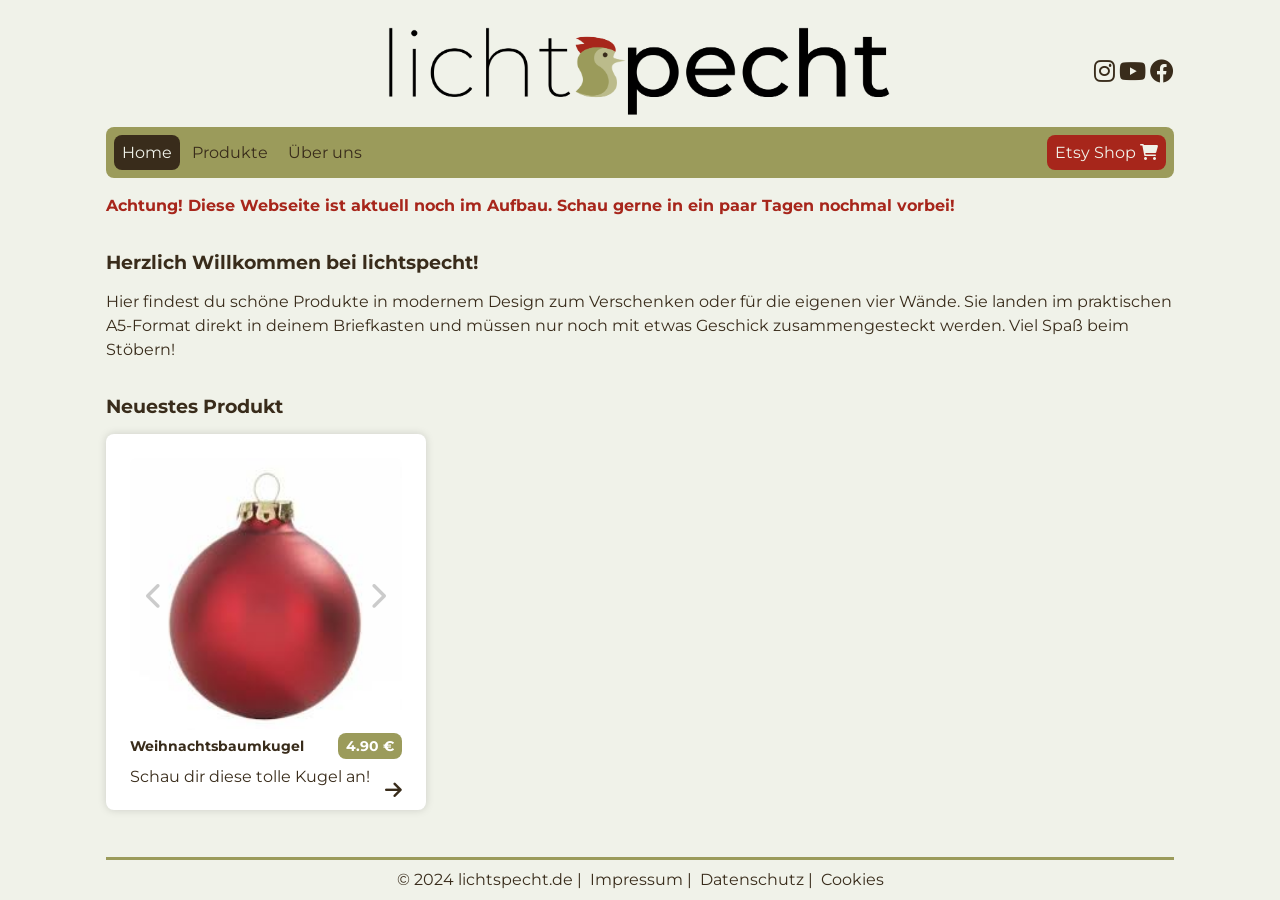
==== index.html @ 2c65878e "Refactor product generation" ====
<!DOCTYPE html>
<html lang="de">

<head>
	<meta charset="UTF-8">
	<meta name="viewport" content="width=device-width, initial-scale=1.0">
	<title>lichtspecht</title>
	<link rel="icon" href="assets/images/favicon.png">
	<link rel="stylesheet" href="styles.css">
	<script src="scripts.js" defer></script>
	<script src="products/products.js" defer></script>
	<link rel="stylesheet" href="https://cdnjs.cloudflare.com/ajax/libs/font-awesome/6.0.0-beta3/css/all.min.css">
	<link href="https://fonts.googleapis.com/css2?family=Montserrat:wght@400;700&display=swap" rel="stylesheet">
	<meta name="google-site-verification" content="15fPv6_SJGJ1l_ip_jo1UeTFkeZjWsBZ_P13WXE7F6U" />
</head>

<body>
	<header>
		<div class="top">
			<div class="left"></div>
			<div class="center">
				<a href="https://www.lichtspecht.de/"><img src="assets/images/logo.png" alt="lichtspecht logo" class="logo"></a>
			</div>
			<div class="right">
				<div class="social-icons">
					<a href="https://www.instagram.com/lichtspecht/" target="_blank">
						<i class="fa-brands fa-instagram"></i>
					</a>
					<a href="https://www.youtube.com/@lichtspecht" target="_blank">
						<i class="fa-brands fa-youtube"></i>
					</a>
					<a href="https://www.facebook.com/" target="_blank">
						<i class="fa-brands fa-facebook"></i>
					</a>
				</div>
			</div>			
		</div>

		<nav id="menu">
			<a class="icon" onclick="toggleMenu(event)"><i class="fa-solid fa-bars"></i></a>
			<a class="tab active" data-tab="home">Home</a>
			<a class="tab" data-tab="products">Produkte</a>
			<a class="tab" data-tab="about">Über uns</a>
			<a class="shop" href="https://www.etsy.com" target="_blank">
				<span>Etsy Shop</span>
				<i class="fa-solid fa-cart-shopping"></i>
			</a>				
		</nav>
		
	</header>

	<main class="content">	
		<p class="warning">Achtung! Diese Webseite ist aktuell noch im Aufbau. Schau gerne in ein paar Tagen nochmal vorbei!</p>
		<section id="home" class="tab-content active">
			<h1>Herzlich Willkommen bei lichtspecht!</h1>
			<p>
				Hier findest du schöne Produkte in modernem Design zum Verschenken oder für die eigenen vier Wände.
				Sie landen im praktischen A5-Format direkt in deinem Briefkasten und müssen nur noch mit etwas Geschick zusammengesteckt werden.
				Viel Spaß beim Stöbern!</p>
			
			<article>
				<h1>Neuestes Produkt</h1>
				<a class="product" href="https://www.etsy.com" target="_blank">
					<div class="images">
						<img class="active" src="products/Kugel/1.png" alt="Kugel an Faden mit weißem Hintergrund Bild 1">
						<img class="" src="products/Kugel/2.png" alt="Kugel am Weihnachtsbaum Bild 2">
						<img class="" src="products/Kugel/3.png" alt="Kugel und Herzanhänger an Weihnachtsbaum Bild 3">
						<div class="previous" onclick="previousImage(event)"><i class="fa-solid fa-chevron-left"></i></div>
						<div class="next" onclick="nextImage(event)"><i class="fa-solid fa-chevron-right"></i></div>
					</div>
					<div class="line">
						<div class="title">Weihnachtsbaumkugel</div>
						<div class="price">4.90 €</div>
					</div>
					<div class="text">Schau dir diese tolle Kugel an!</div>
					<div class="icon"><i class="fa-solid fa-arrow-right"></i></div>
				</a>
			</article>

		</section>

		<section id="products" class="tab-content">
			<h1>Unsere aktuellen Produkte</h1>
			<div class="product-grid" id="product-grid">
				
				<a class="product" href="https://www.etsy.com" target="_blank">
					<div class="images">
						<img class="active" src="products/Kugel/1.png" alt="Kugel an Faden mit weißem Hintergrund Bild 1">
						<img class="" src="products/Kugel/2.png" alt="Kugel am Weihnachtsbaum Bild 2">
						<img class="" src="products/Kugel/3.png" alt="Kugel und Herzanhänger an Weihnachtsbaum Bild 3">
						<div class="previous" onclick="previousImage(event)"><i class="fa-solid fa-chevron-left"></i></div>
						<div class="next" onclick="nextImage(event)"><i class="fa-solid fa-chevron-right"></i></div>
					</div>
					<div class="line">
						<div class="title">Weihnachtsbaumkugel</div>
						<div class="price">4.90 €</div>
					</div>
					<div class="text">Schau dir diese tolle Kugel an!</div>
					<div class="icon"><i class="fa-solid fa-arrow-right"></i></div>
				</a>
				
				<a class="product" href="https://www.etsy.com" target="_blank">
					<div class="images">
						<img class="active" src="products/Baum/1.png" alt="Kugel an Faden mit weißem Hintergrund Bild 1">
						<img class="" src="products/Baum/2.png" alt="Kugel am Weihnachtsbaum Bild 2">
						<img class="" src="products/Baum/3.png" alt="Kugel und Herzanhänger an Weihnachtsbaum Bild 3">
						<div class="previous" onclick="previousImage(event)"><i class="fa-solid fa-chevron-left"></i></div>
						<div class="next" onclick="nextImage(event)"><i class="fa-solid fa-chevron-right"></i></div>
					</div>
					<div class="line">
						<div class="title">Weihnachtsbaum</div>
						<div class="price">8.90 €</div>
					</div>
					<div class="text">Das ist ein schöner Baum!</div>
					<div class="icon"><i class="fa-solid fa-arrow-right"></i></div>
				</a>
				
				<a class="product" href="https://www.etsy.com" target="_blank">
					<div class="images">
						<img class="active" src="products/Glocke/1.png" alt="Kugel an Faden mit weißem Hintergrund Bild 1">
						<img class="" src="products/Glocke/2.png" alt="Kugel am Weihnachtsbaum Bild 2">
						<img class="" src="products/Glocke/3.png" alt="Kugel und Herzanhänger an Weihnachtsbaum Bild 3">
						<div class="previous" onclick="previousImage(event)"><i class="fa-solid fa-chevron-left"></i></div>
						<div class="next" onclick="nextImage(event)"><i class="fa-solid fa-chevron-right"></i></div>
					</div>
					<div class="line">
						<div class="title">Glocke</div>
						<div class="price">99.90 €</div>
					</div>
					<div class="text">Ding dong!</div>
					<div class="icon"><i class="fa-solid fa-arrow-right"></i></div>
				</a>
			</div>
		</section>

		<section id="about" class="tab-content">			
			<article class="info">
				<h1>Licht trifft Papier, Pappe und Holz</h1>
				<p>
					Wir verarbeiten fast ausschließlich nachwachsende und wenn möglich recyclte Rohstoffe.
					Papier, Pappe und Holz werden mit Hilfe eines Lasercutters passgenau zugeschnitten, was die dunklen Schnittkanten und den leicht verbrannten Geruch zur Folge hat.
				</p>
			</article>
			
			<article class="info">
				<h1>Versand</h1>
				<p>
					Der Versand erfolgt üblicherweise innerhalb von 3-5 Werktagen und beträgt 2,95 € pro Bestellung.
					Das Produkt kommt dabeimeistens im praktischen A5-Format und muss noch aus der Form gedrückt und zusammengsteckt werden.
					Details dazu findest du auf den entsprechenden Produktseiten.
				</p>
			</article>

		</section>
	</main>

	<footer>
		<p>&copy; 2024 lichtspecht.de</p>
		<p> Impressum</p>
		<p> Datenschutz</p>
		<p> Cookies</p>
	</footer>
</body>

</html>
---- styles.css ----
:root {
	--dark: #392c1b;
	--green: #9b9b5b;
	--light-green: #bbbb8b;
	--light: #f0f2e9;
	--red: #a7261b;
	--white: #FFF;
	--black: #000;

	--radius: 0.5rem;
	--radius-small: 0.25rem;
	--radius-big: 1rem;

	--shadow: 0px 0px 8px rgba(0, 0, 0, 0.15);
	--shadow-dark: 0px 0px 12px rgba(0, 0, 0, 0.5);
	--shadow-light: 0px 0px 8px rgba(255, 255, 255, 0.15);
}

* {
	margin: 0;
	padding: 0;
	box-sizing: border-box;
}

html {
	height: 100%;
	scrollbar-width: thin;
	scrollbar-color: var(--green) var(--light);
}

body {
	font-family: 'Montserrat', sans-serif;
	background-color:var(--light);
	color: var(--dark);
	margin: 0 auto;
	display: flex;
	flex-direction: column;
	align-items: center;
	height: 100%;
    overflow-y: scroll;
	padding-left: 1rem;
	padding-right: 1rem;
}

a {
	text-decoration: none;
	color: var(--dark);
}

a:visited {
	color: var(--dark);
}

h1 {
	font-weight: bold;
	font-size: 1.2rem;
	margin-bottom: 1rem;
	margin-top: 2rem;
}

p {
	line-height: 1.5em;
}

.warning {
	color: var(--red);
	font-weight: bold;
	margin-top: 1rem;
}

header .top {
	display: flex;
	width: 100%;
	margin-top: 1rem;
	align-items: center;
}

header .right {
	flex: 1;
}

header .center {
	flex: 2;
}

.social-icons {
	display: flex;
	justify-content: flex-end;
}

.social-icons a {
	margin-left: 0.25rem;
}

.social-icons i {
	color: var(--dark);
	text-decoration: none;
	font-size: 1.5rem;
}

header .logo {
	width: 100%;
}

nav {
	display: block;
	width: 100%;
	background-color: var(--green);
	color: var(--light);
	padding: 0.5rem;
	border-radius: var(--radius);
	position: relative;
}

nav .tab {
	display: none;
}

nav a {
	padding: 0.5rem;
	border-radius: var(--radius);
	display: block;
	text-align: left;
	cursor: pointer;
}

nav .active {
	background-color: var(--dark);
	color: var(--light);
	display: block;
}

nav .icon {
	background-color: transparent;
	color: var(--light);
	padding: 0.5rem 0.75rem;
	padding-right: 0.75;
	position: absolute;
	left: 0.5rem;
	right: 0.5rem;
	text-align: right;
	display: block;
	flex: 1;
}

nav .shop {
	margin-top: 1rem;
	display: none;
	background-color: var(--red);
	color: var(--light)
}

nav.responsive a {
	display: block;
}

nav.responsive .icon {
	left: unset;
}


.content {
	flex: 1;
	width: 100%;
}

.tab-content {
	display: none;
	flex-direction: column;
}

.tab-content.active {
	display: flex;
}

.product-grid {
	display: flex;
	gap: 20px;
	flex-wrap: wrap;

}

.product {
	background-color: var(--white);
	padding: 1.5rem;
	width: 350px;
	max-width: 500px;
	border-radius: var(--radius);
	box-shadow: var(--shadow);
	transition: box-shadow 0.3s ease;
	flex-grow: 1;
	cursor: pointer;
	position: relative;
	flex-direction: column;
	display: flex;
}

.product-grid a:visited {
	color: var(--dark);
}

.product .images {
	position: relative;
}

.product .images i {
	height: 100%;
	width: 100%;
	display: flex;
	align-items: center;
	opacity: 20%;
	color: var(--white);
	mix-blend-mode: difference;
	padding: 1rem;
	font-size: 1.7rem;
}

.product .images .next i {
	justify-content: flex-end;
}

.product .images .previous,
.product .images .next {
	position: absolute;
	width: 50%;
	top: 0;
	bottom: 0;
}

.product .images .previous {
	left: 0;
}

.product .images .next {
	right: 0;
}

.product img {
	width: 100%;
	border-radius: var(--radius);
	margin-bottom: 0.2rem;
	aspect-ratio: 1 / 1;
	object-fit: cover;
	display: none;
}

.product img.active {
	display: block;
}

.product .icon {
	position: absolute;
	padding-bottom: 0.5rem;
	padding-right: 1.5rem;
	right: 0;
	bottom: 0;
	font-size: 1.2rem;
}

.product .line{
	display: flex;
	align-items: center;
	margin-bottom: 0.5rem;
}
.product .title {
	font-weight: bold;
	font-size: 0.9rem;
}

.product .price {
	background-color: var(--green);
	font-weight: bold;
	font-size: 0.9rem;
	color: var(--white);
	padding: 0.25rem 0.5rem;
	border-radius: var(--radius);
	margin-left: auto;
}

footer {
	padding-top: 0.5rem;
	margin-top: 2rem;
	margin-bottom: 0.5rem;
	border-top: solid;
	border-color: var(--green);
	width: 100%;
	display: flex;
	flex-direction: column;
	justify-content: center;
}

footer > p {
	margin: 0rem 0.25rem;
}

@media (hover: hover) {
	nav .tab:hover:not(.active),
	nav .shop:hover {
		scale: 1.05;
	}

	.product:hover {
		box-shadow: var(--shadow-dark);
	}

	.product .images i:hover {
		opacity: 60%;
	}
}

@media (hover: none) {

}

@media (min-width: 768px) {
	body {
		max-width: 1100px;
	}

	header {
		align-items: flex-start;
	}

	header .left {
		flex: 1;
	}

	nav .shop {
		margin-top: unset;
		float: right;
	}

	nav a {
		display: inline-block !important;
	}

	nav .icon {
		display: none !important;
	}

	.product {
		width: 320px;
		max-width: 350px;
	}

	footer {
		flex-direction: row;
	}

	footer p:not(:last-child)::after {
		content: " | ";
	}
}
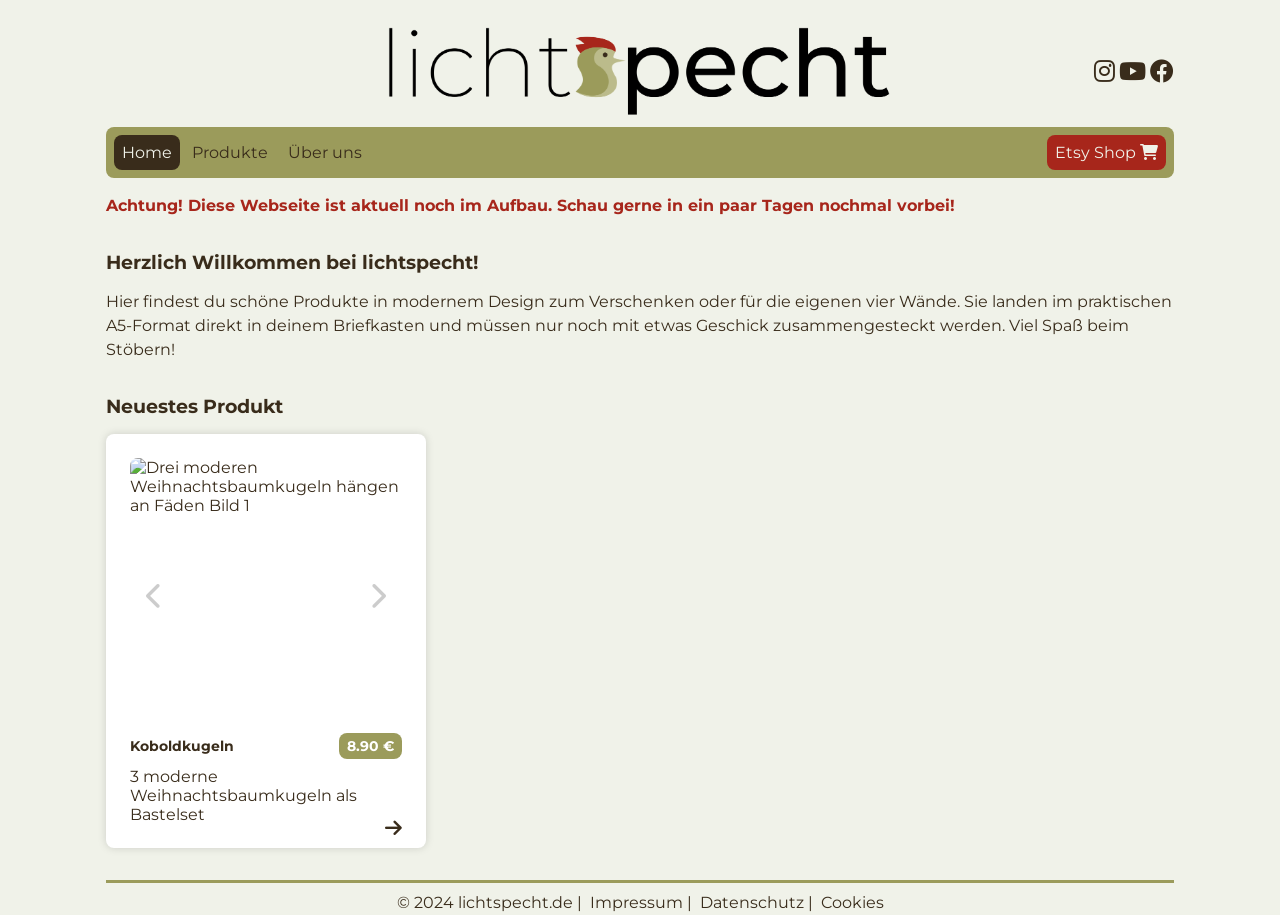
==== commit 24e6ce10: "Add new product (Koboldkugel)" ====
--- a/index.html
+++ b/index.html
@@ -41,7 +41,7 @@
 			<a class="tab active" data-tab="home">Home</a>
 			<a class="tab" data-tab="products">Produkte</a>
 			<a class="tab" data-tab="about">Über uns</a>
-			<a class="shop" href="https://www.etsy.com" target="_blank">
+			<a class="shop" href="https://www.etsy.com/de/shop/lichtspecht" target="_blank">
 				<span>Etsy Shop</span>
 				<i class="fa-solid fa-cart-shopping"></i>
 			</a>				
@@ -60,21 +60,27 @@
 			
 			<article>
 				<h1>Neuestes Produkt</h1>
-				<a class="product" href="https://www.etsy.com" target="_blank">
+				
+				<a class="product" href="https://www.etsy.com/de/listing/1810977233/koboldkugeln-3-moderne" target="_blank">
 					<div class="images">
-						<img class="active" src="products/Kugel/1.png" alt="Kugel an Faden mit weißem Hintergrund Bild 1">
-						<img class="" src="products/Kugel/2.png" alt="Kugel am Weihnachtsbaum Bild 2">
-						<img class="" src="products/Kugel/3.png" alt="Kugel und Herzanhänger an Weihnachtsbaum Bild 3">
+						<img class="active" src="products/Koboldkugeln/1.JPG" alt="Drei moderen Weihnachtsbaumkugeln hängen an Fäden Bild 1">
+						<img class="" src="products/Koboldkugeln/2.JPG" alt="Weihnachtsbaumkugel im Aufbau mit Bastelset im Hintergrund Bild 2">
+						<img class="" src="products/Koboldkugeln/3.JPG" alt="Fertige Weihnachtsbaumkugel mittlerer Größe vor Bastelset Bild 3">
+						<img class="" src="products/Koboldkugeln/4.JPG" alt="Drei fertige Weihnachtsbaumkugeln (klein, mittel, groß) stehend Bild 4">
+						<img class="" src="products/Koboldkugeln/5.JPG" alt="Übersicht der Materialen für eine Kugel Bild 5">
+						<img class="" src="products/Koboldkugeln/6.JPG" alt="Übersicht des Bastelsets aus zwei A5 Pappen Bild 6">
 						<div class="previous" onclick="previousImage(event)"><i class="fa-solid fa-chevron-left"></i></div>
 						<div class="next" onclick="nextImage(event)"><i class="fa-solid fa-chevron-right"></i></div>
 					</div>
 					<div class="line">
-						<div class="title">Weihnachtsbaumkugel</div>
-						<div class="price">4.90 €</div>
+						<div class="title">Koboldkugeln
+						</div>
+						<div class="price">8.90 €</div>
 					</div>
-					<div class="text">Schau dir diese tolle Kugel an!</div>
+					<div class="text">3 moderne Weihnachtsbaumkugeln als Bastelset</div>
 					<div class="icon"><i class="fa-solid fa-arrow-right"></i></div>
 				</a>
+	
 			</article>
 
 		</section>
@@ -83,53 +89,26 @@
 			<h1>Unsere aktuellen Produkte</h1>
 			<div class="product-grid" id="product-grid">
 				
-				<a class="product" href="https://www.etsy.com" target="_blank">
-					<div class="images">
-						<img class="active" src="products/Kugel/1.png" alt="Kugel an Faden mit weißem Hintergrund Bild 1">
-						<img class="" src="products/Kugel/2.png" alt="Kugel am Weihnachtsbaum Bild 2">
-						<img class="" src="products/Kugel/3.png" alt="Kugel und Herzanhänger an Weihnachtsbaum Bild 3">
-						<div class="previous" onclick="previousImage(event)"><i class="fa-solid fa-chevron-left"></i></div>
-						<div class="next" onclick="nextImage(event)"><i class="fa-solid fa-chevron-right"></i></div>
-					</div>
-					<div class="line">
-						<div class="title">Weihnachtsbaumkugel</div>
-						<div class="price">4.90 €</div>
-					</div>
-					<div class="text">Schau dir diese tolle Kugel an!</div>
-					<div class="icon"><i class="fa-solid fa-arrow-right"></i></div>
-				</a>
 				
-				<a class="product" href="https://www.etsy.com" target="_blank">
-					<div class="images">
-						<img class="active" src="products/Baum/1.png" alt="Kugel an Faden mit weißem Hintergrund Bild 1">
-						<img class="" src="products/Baum/2.png" alt="Kugel am Weihnachtsbaum Bild 2">
-						<img class="" src="products/Baum/3.png" alt="Kugel und Herzanhänger an Weihnachtsbaum Bild 3">
-						<div class="previous" onclick="previousImage(event)"><i class="fa-solid fa-chevron-left"></i></div>
-						<div class="next" onclick="nextImage(event)"><i class="fa-solid fa-chevron-right"></i></div>
-					</div>
-					<div class="line">
-						<div class="title">Weihnachtsbaum</div>
-						<div class="price">8.90 €</div>
-					</div>
-					<div class="text">Das ist ein schöner Baum!</div>
-					<div class="icon"><i class="fa-solid fa-arrow-right"></i></div>
-				</a>
-				
-				<a class="product" href="https://www.etsy.com" target="_blank">
-					<div class="images">
-						<img class="active" src="products/Glocke/1.png" alt="Kugel an Faden mit weißem Hintergrund Bild 1">
-						<img class="" src="products/Glocke/2.png" alt="Kugel am Weihnachtsbaum Bild 2">
-						<img class="" src="products/Glocke/3.png" alt="Kugel und Herzanhänger an Weihnachtsbaum Bild 3">
-						<div class="previous" onclick="previousImage(event)"><i class="fa-solid fa-chevron-left"></i></div>
-						<div class="next" onclick="nextImage(event)"><i class="fa-solid fa-chevron-right"></i></div>
-					</div>
-					<div class="line">
-						<div class="title">Glocke</div>
-						<div class="price">99.90 €</div>
-					</div>
-					<div class="text">Ding dong!</div>
-					<div class="icon"><i class="fa-solid fa-arrow-right"></i></div>
-				</a>
+			<a class="product" href="https://www.etsy.com" target="_blank">
+				<div class="images">
+					<img class="active" src="products/Koboldkugeln/1.JPG" alt="Drei moderen Weihnachtsbaumkugeln hängen an Fäden Bild 1">
+					<img class="" src="products/Koboldkugeln/2.JPG" alt="Weihnachtsbaumkugel im Aufbau mit Bastelset im Hintergrund Bild 2">
+					<img class="" src="products/Koboldkugeln/3.JPG" alt="Fertige Weihnachtsbaumkugel mittlerer Größe vor Bastelset Bild 3">
+					<img class="" src="products/Koboldkugeln/4.JPG" alt="Drei fertige Weihnachtsbaumkugeln (klein, mittel, groß) stehend Bild 4">
+					<img class="" src="products/Koboldkugeln/5.JPG" alt="Übersicht der Materialen für eine Kugel Bild 5">
+					<img class="" src="products/Koboldkugeln/6.JPG" alt="Übersicht des Bastelsets aus zwei A5 Pappen Bild 6">
+					<div class="previous" onclick="previousImage(event)"><i class="fa-solid fa-chevron-left"></i></div>
+					<div class="next" onclick="nextImage(event)"><i class="fa-solid fa-chevron-right"></i></div>
+				</div>
+				<div class="line">
+					<div class="title">Koboldkugeln (SML)</div>
+					<div class="price">8.90 €</div>
+				</div>
+				<div class="text">3 moderne Weihnachtsbaumkugeln als Bastelset</div>
+				<div class="icon"><i class="fa-solid fa-arrow-right"></i></div>
+			</a>
+	
 			</div>
 		</section>
 
@@ -138,16 +117,16 @@
 				<h1>Licht trifft Papier, Pappe und Holz</h1>
 				<p>
 					Wir verarbeiten fast ausschließlich nachwachsende und wenn möglich recyclte Rohstoffe.
-					Papier, Pappe und Holz werden mit Hilfe eines Lasercutters passgenau zugeschnitten, was die dunklen Schnittkanten und den leicht verbrannten Geruch zur Folge hat.
+					Papier, Pappe und Holz werden mit Hilfe eines Lasercutters passgenau zugeschnitten wodurch die kontrastreichen Schnittkanten entstehen.
 				</p>
 			</article>
 			
 			<article class="info">
 				<h1>Versand</h1>
 				<p>
-					Der Versand erfolgt üblicherweise innerhalb von 3-5 Werktagen und beträgt 2,95 € pro Bestellung.
-					Das Produkt kommt dabeimeistens im praktischen A5-Format und muss noch aus der Form gedrückt und zusammengsteckt werden.
-					Details dazu findest du auf den entsprechenden Produktseiten.
+					Der Versand erfolgt innerhalb von 3-5 Werktagen und beträgt 2,95 € pro Bestellung.
+					Das Produkt kommt als Bastelset im A5-Format und muss noch aus der Form gedrückt und zusammengsteckt werden.
+					Details dazu findest du auf den entsprechenden Produktseiten auf etsy.
 				</p>
 			</article>
 
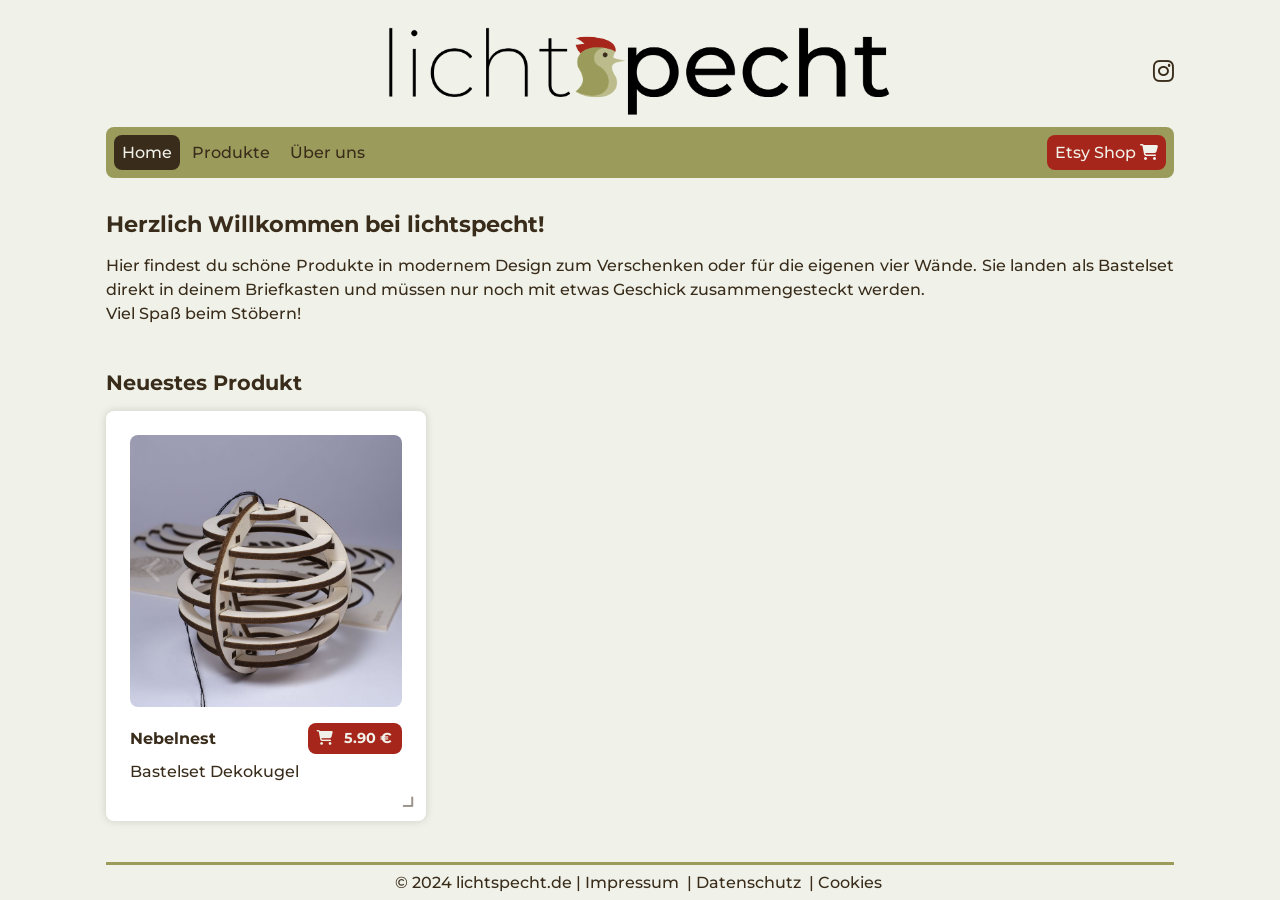
==== commit 4428f780: "Initial Commit" ====
--- a/index.html
+++ b/index.html
@@ -1,144 +1,292 @@
-<!DOCTYPE html>
-<html lang="de">
-
-<head>
-	<meta charset="UTF-8">
-	<meta name="viewport" content="width=device-width, initial-scale=1.0">
-	<title>lichtspecht</title>
-	<link rel="icon" href="assets/images/favicon.png">
-	<link rel="stylesheet" href="styles.css">
-	<script src="scripts.js" defer></script>
-	<script src="products/products.js" defer></script>
-	<link rel="stylesheet" href="https://cdnjs.cloudflare.com/ajax/libs/font-awesome/6.0.0-beta3/css/all.min.css">
-	<link href="https://fonts.googleapis.com/css2?family=Montserrat:wght@400;700&display=swap" rel="stylesheet">
-	<meta name="google-site-verification" content="15fPv6_SJGJ1l_ip_jo1UeTFkeZjWsBZ_P13WXE7F6U" />
-</head>
-
-<body>
-	<header>
-		<div class="top">
-			<div class="left"></div>
-			<div class="center">
-				<a href="https://www.lichtspecht.de/"><img src="assets/images/logo.png" alt="lichtspecht logo" class="logo"></a>
-			</div>
-			<div class="right">
-				<div class="social-icons">
-					<a href="https://www.instagram.com/lichtspecht/" target="_blank">
-						<i class="fa-brands fa-instagram"></i>
-					</a>
-					<a href="https://www.youtube.com/@lichtspecht" target="_blank">
-						<i class="fa-brands fa-youtube"></i>
-					</a>
-					<a href="https://www.facebook.com/" target="_blank">
-						<i class="fa-brands fa-facebook"></i>
-					</a>
-				</div>
-			</div>			
-		</div>
-
-		<nav id="menu">
-			<a class="icon" onclick="toggleMenu(event)"><i class="fa-solid fa-bars"></i></a>
-			<a class="tab active" data-tab="home">Home</a>
-			<a class="tab" data-tab="products">Produkte</a>
-			<a class="tab" data-tab="about">Über uns</a>
-			<a class="shop" href="https://www.etsy.com/de/shop/lichtspecht" target="_blank">
-				<span>Etsy Shop</span>
-				<i class="fa-solid fa-cart-shopping"></i>
-			</a>				
-		</nav>
-		
-	</header>
-
-	<main class="content">	
-		<p class="warning">Achtung! Diese Webseite ist aktuell noch im Aufbau. Schau gerne in ein paar Tagen nochmal vorbei!</p>
-		<section id="home" class="tab-content active">
-			<h1>Herzlich Willkommen bei lichtspecht!</h1>
-			<p>
-				Hier findest du schöne Produkte in modernem Design zum Verschenken oder für die eigenen vier Wände.
-				Sie landen im praktischen A5-Format direkt in deinem Briefkasten und müssen nur noch mit etwas Geschick zusammengesteckt werden.
-				Viel Spaß beim Stöbern!</p>
-			
-			<article>
-				<h1>Neuestes Produkt</h1>
-				
-				<a class="product" href="https://www.etsy.com/de/listing/1810977233/koboldkugeln-3-moderne" target="_blank">
-					<div class="images">
-						<img class="active" src="products/Koboldkugeln/1.JPG" alt="Drei moderen Weihnachtsbaumkugeln hängen an Fäden Bild 1">
-						<img class="" src="products/Koboldkugeln/2.JPG" alt="Weihnachtsbaumkugel im Aufbau mit Bastelset im Hintergrund Bild 2">
-						<img class="" src="products/Koboldkugeln/3.JPG" alt="Fertige Weihnachtsbaumkugel mittlerer Größe vor Bastelset Bild 3">
-						<img class="" src="products/Koboldkugeln/4.JPG" alt="Drei fertige Weihnachtsbaumkugeln (klein, mittel, groß) stehend Bild 4">
-						<img class="" src="products/Koboldkugeln/5.JPG" alt="Übersicht der Materialen für eine Kugel Bild 5">
-						<img class="" src="products/Koboldkugeln/6.JPG" alt="Übersicht des Bastelsets aus zwei A5 Pappen Bild 6">
-						<div class="previous" onclick="previousImage(event)"><i class="fa-solid fa-chevron-left"></i></div>
-						<div class="next" onclick="nextImage(event)"><i class="fa-solid fa-chevron-right"></i></div>
-					</div>
-					<div class="line">
-						<div class="title">Koboldkugeln
-						</div>
-						<div class="price">8.90 €</div>
-					</div>
-					<div class="text">3 moderne Weihnachtsbaumkugeln als Bastelset</div>
-					<div class="icon"><i class="fa-solid fa-arrow-right"></i></div>
-				</a>
-	
-			</article>
-
-		</section>
-
-		<section id="products" class="tab-content">
-			<h1>Unsere aktuellen Produkte</h1>
-			<div class="product-grid" id="product-grid">
-				
-				
-			<a class="product" href="https://www.etsy.com" target="_blank">
-				<div class="images">
-					<img class="active" src="products/Koboldkugeln/1.JPG" alt="Drei moderen Weihnachtsbaumkugeln hängen an Fäden Bild 1">
-					<img class="" src="products/Koboldkugeln/2.JPG" alt="Weihnachtsbaumkugel im Aufbau mit Bastelset im Hintergrund Bild 2">
-					<img class="" src="products/Koboldkugeln/3.JPG" alt="Fertige Weihnachtsbaumkugel mittlerer Größe vor Bastelset Bild 3">
-					<img class="" src="products/Koboldkugeln/4.JPG" alt="Drei fertige Weihnachtsbaumkugeln (klein, mittel, groß) stehend Bild 4">
-					<img class="" src="products/Koboldkugeln/5.JPG" alt="Übersicht der Materialen für eine Kugel Bild 5">
-					<img class="" src="products/Koboldkugeln/6.JPG" alt="Übersicht des Bastelsets aus zwei A5 Pappen Bild 6">
-					<div class="previous" onclick="previousImage(event)"><i class="fa-solid fa-chevron-left"></i></div>
-					<div class="next" onclick="nextImage(event)"><i class="fa-solid fa-chevron-right"></i></div>
-				</div>
-				<div class="line">
-					<div class="title">Koboldkugeln (SML)</div>
-					<div class="price">8.90 €</div>
-				</div>
-				<div class="text">3 moderne Weihnachtsbaumkugeln als Bastelset</div>
-				<div class="icon"><i class="fa-solid fa-arrow-right"></i></div>
-			</a>
-	
-			</div>
-		</section>
-
-		<section id="about" class="tab-content">			
-			<article class="info">
-				<h1>Licht trifft Papier, Pappe und Holz</h1>
-				<p>
-					Wir verarbeiten fast ausschließlich nachwachsende und wenn möglich recyclte Rohstoffe.
-					Papier, Pappe und Holz werden mit Hilfe eines Lasercutters passgenau zugeschnitten wodurch die kontrastreichen Schnittkanten entstehen.
-				</p>
-			</article>
-			
-			<article class="info">
-				<h1>Versand</h1>
-				<p>
-					Der Versand erfolgt innerhalb von 3-5 Werktagen und beträgt 2,95 € pro Bestellung.
-					Das Produkt kommt als Bastelset im A5-Format und muss noch aus der Form gedrückt und zusammengsteckt werden.
-					Details dazu findest du auf den entsprechenden Produktseiten auf etsy.
-				</p>
-			</article>
-
-		</section>
-	</main>
-
-	<footer>
-		<p>&copy; 2024 lichtspecht.de</p>
-		<p> Impressum</p>
-		<p> Datenschutz</p>
-		<p> Cookies</p>
-	</footer>
-</body>
-
+<!DOCTYPE html>
+<html lang="de">
+
+<head>
+	<meta charset="UTF-8">
+	<meta name="viewport" content="width=device-width, initial-scale=1.0">
+	<title>lichtspecht</title>
+	<link rel="icon" href="assets/images/favicon.png">
+	<link rel="stylesheet" href="styles.css">
+	<script src="scripts.js" defer></script>
+	<script src="products/products.js" defer></script>
+	<!-- <link rel="stylesheet" href="https://cdnjs.cloudflare.com/ajax/libs/font-awesome/6.0.0-beta3/css/all.min.css"> -->
+	<link href="assets/fontawesome/css/fontawesome.min.css" rel="stylesheet" />
+	<link href="assets/fontawesome/css/regular.min.css" rel="stylesheet" />
+	<link href="assets/fontawesome/css/solid.min.css" rel="stylesheet" />
+	<link href="assets/fontawesome/css/brands.min.css" rel="stylesheet" />
+	<meta name="google-site-verification" content="15fPv6_SJGJ1l_ip_jo1UeTFkeZjWsBZ_P13WXE7F6U" />
+</head>
+
+<body>
+	<header>
+		<div class="top">
+			<div class="left"></div>
+			<div class="center">
+				<a href="https://www.lichtspecht.de/"><img src="assets/images/logo.png" alt="lichtspecht logo" class="logo"></a>
+			</div>
+			<div class="right">
+				<div class="social-icons">
+					<a href="https://www.instagram.com/lichtspecht/" target="_blank">
+						<i class="fa-brands fa-instagram"></i>
+					</a>
+					<!-- <a href="https://www.youtube.com/@lichtspecht" target="_blank">
+						<i class="fa-brands fa-youtube"></i>
+					</a> -->
+					<!-- <a href="https://www.facebook.com/" target="_blank">
+						<i class="fa-brands fa-facebook"></i>
+					</a> -->
+				</div>
+			</div>
+		</div>
+
+		<nav id="menu">
+			<a class="icon" onclick="toggleMenu(event)"><i class="fa-solid fa-bars"></i></a>
+			<a class="tab active" data-tab="home">Home</a>
+			<a class="tab" data-tab="products">Produkte</a>
+			<a class="tab" data-tab="about">Über uns</a>
+			<a class="shop" href="https://www.etsy.com/de/shop/lichtspecht" target="_blank">
+				<span>Etsy Shop</span>
+				<i class="fa-solid fa-cart-shopping"></i>
+			</a>
+		</nav>
+
+	</header>
+
+	<main class="content">
+		<!-- <p class="warning">Achtung! Diese Webseite ist aktuell noch im Aufbau. Schau gerne in ein paar Tagen nochmal vorbei!</p> -->
+		<section id="home" class="tab-content active">
+			<h1>Herzlich Willkommen bei lichtspecht!</h1>
+			<p>
+				Hier findest du schöne Produkte in modernem Design zum Verschenken oder für die eigenen vier Wände.
+				Sie landen als Bastelset direkt in deinem Briefkasten und müssen nur noch mit etwas Geschick zusammengesteckt werden.
+				<br>Viel Spaß beim Stöbern!</p>
+
+			<article>
+				<h2>Neuestes Produkt</h2>
+
+				<div class="product" onclick="toggle_expansion(this)">
+					<div class="images">
+						<img class="active" src="products/Nebelnest/1.JPG" alt="Fertige Weihnachtsbaumkugel vor Bastelset Bild 1">
+						<img class="" src="products/Nebelnest/2.JPG" alt="Übersicht des Bastelsets auf Pappe Bild 2">
+						<img class="" src="products/Nebelnest/3.JPG" alt="Übersicht der einzelnen Teile Bild 3">
+						<img class="" src="products/Nebelnest/4.JPG" alt="Weihnachtsbaumkugel im Aufbau mit Bastelset im Hintergrund Bild 4">
+						<img class="" src="products/Nebelnest/5.JPG" alt="Fertige Weihnachtsbaumkugeln am Faden hängend Bild 5">
+						<div class="previous" onclick="previousImage(event)"><i class="fa-solid fa-chevron-left"></i></div>
+						<div class="next" onclick="nextImage(event)"><i class="fa-solid fa-chevron-right"></i></div>
+					</div>
+					<div class="line">
+						<div class="title">Nebelnest</div>
+						<a class="shop" href="https://www.etsy.com/de/listing/1812149072/bastelset-weihnachstbaumkugel-nebelnest" target="_blank">
+							<i class="fa-solid fa-cart-shopping"></i>
+							<div class="price">5.90 €</div>
+						</a>
+					</div>
+					<div class="text">Bastelset Dekokugel</div>
+					<div class="details">
+						<div class="prop"><div class="key">Material:</div><div class="value">Finnpappe</div></div>
+						<div class="prop"><div class="key">Größe:</div><div class="value">70 mm</div></div>
+						<div class="prop"><div class="key">Farbe:</div><div class="value">cremeweiß, braun</div></div>
+						<br>
+						<p>Mit diesem Bastelset kannst du eine dekorative Kugel mit einem Durchmesser von ca. 70 mm gestalten – perfekt als stilvolle Wohnungsdekoration oder einzigartiger Schmuck für den Weihnachtsbaum. Dank des praktischen Formats eignet es sich auch hervorragend als Geschenk für deine Liebsten! Die präzise lasergeschnittenen Teile lassen sich einfach aus der Form herausdrücken und ohne Kleber zusammenstecken. Eine leicht verständliche Anleitung ist direkt auf dem Set enthalten.</p>
+						<p>Die Kugel ist nicht wasserfest und daher nur für Inneräume geeignet.</p>
+						<p>Lieferumfang: 1 Bastelset bestehend aus 1x Finnpappe + 1x Faden zum Aufhängen</p>
+					</div>
+					<div class="expansion-toggle"><i class="fa-solid fa-chevron-down"></i></i></div>
+				</div>
+
+			</article>
+
+		</section>
+
+		<section id="products" class="tab-content">
+			<h1>Unsere aktuellen Produkte</h1>
+			<div class="product-grid" id="product-grid">
+				<div class="product" onclick="toggle_expansion(this)">
+					<div class="images">
+						<img class="active" src="products/Nebelnest/1.JPG" alt="Fertige Weihnachtsbaumkugel vor Bastelset Bild 1">
+						<img class="" src="products/Nebelnest/2.JPG" alt="Übersicht des Bastelsets auf Pappe Bild 2">
+						<img class="" src="products/Nebelnest/3.JPG" alt="Übersicht der einzelnen Teile Bild 3">
+						<img class="" src="products/Nebelnest/4.JPG" alt="Weihnachtsbaumkugel im Aufbau mit Bastelset im Hintergrund Bild 4">
+						<img class="" src="products/Nebelnest/5.JPG" alt="Fertige Weihnachtsbaumkugeln am Faden hängend Bild 5">
+						<div class="previous" onclick="previousImage(event)"><i class="fa-solid fa-chevron-left"></i></div>
+						<div class="next" onclick="nextImage(event)"><i class="fa-solid fa-chevron-right"></i></div>
+					</div>
+					<div class="line">
+						<div class="title">Nebelnest</div>
+						<a class="shop" href="https://www.etsy.com/de/listing/1812149072/bastelset-weihnachstbaumkugel-nebelnest" target="_blank">
+							<i class="fa-solid fa-cart-shopping"></i>
+							<div class="price">5.90 €</div>
+						</a>
+					</div>
+					<div class="text">Bastelset Dekokugel</div>
+					<div class="details">
+						<div class="prop"><div class="key">Material:</div><div class="value">Finnpappe</div></div>
+						<div class="prop"><div class="key">Größe:</div><div class="value">70 mm</div></div>
+						<div class="prop"><div class="key">Farbe:</div><div class="value">cremeweiß, braun</div></div>
+						<br>
+						<p>Mit diesem Bastelset kannst du eine dekorative Kugel mit einem Durchmesser von ca. 70 mm gestalten – perfekt als stilvolle Wohnungsdekoration oder einzigartiger Schmuck für den Weihnachtsbaum. Dank des praktischen Formats eignet es sich auch hervorragend als Geschenk für deine Liebsten! Die präzise lasergeschnittenen Teile lassen sich einfach aus der Form herausdrücken und ohne Kleber zusammenstecken. Eine leicht verständliche Anleitung ist direkt auf dem Set enthalten.</p>
+						<p>Die Kugel ist nicht wasserfest und daher nur für Inneräume geeignet.</p>
+						<p>Lieferumfang: 1 Bastelset bestehend aus 1x Finnpappe + 1x Faden zum Aufhängen</p>
+					</div>
+					<div class="expansion-toggle"><i class="fa-solid fa-chevron-down"></i></i></div>
+				</div>
+				
+				
+				<div class="product" onclick="toggle_expansion(this)">
+					<div class="images">
+						<img class="active" src="products/Feenfaecher/1.JPG" alt="Drei moderen Weihnachtsbaumkugeln hängen an Fäden Bild 1">
+						<img class="" src="products/Feenfaecher/2.JPG" alt="Weihnachtsbaumkugel im Aufbau mit Bastelset im Hintergrund Bild 2">
+						<img class="" src="products/Feenfaecher/3.JPG" alt="Fertige Weihnachtsbaumkugel mittlerer Größe vor Bastelset Bild 3">
+						<img class="" src="products/Feenfaecher/4.JPG" alt="Drei fertige Weihnachtsbaumkugeln (klein, mittel, groß) stehend Bild 4">
+						<img class="" src="products/Feenfaecher/5.JPG" alt="Übersicht der Materialen für eine Kugel Bild 5">
+						<img class="" src="products/Feenfaecher/6.JPG" alt="Übersicht des Bastelsets aus zwei A5 Pappen Bild 6">
+						<div class="previous" onclick="previousImage(event)"><i class="fa-solid fa-chevron-left"></i></div>
+						<div class="next" onclick="nextImage(event)"><i class="fa-solid fa-chevron-right"></i></div>
+					</div>
+					<div class="line">
+						<div class="title">Feenfächer</div>
+						<a class="shop" href="https://www.etsy.com/de/listing/1810977233/bastelset-fur-drei-weihnachtsbaumkugeln" target="_blank">
+							<i class="fa-solid fa-cart-shopping"></i>
+							<div class="price">9.90 €</div>
+						</a>
+					</div>
+					<div class="text">Bastelset für drei Dekokugeln</div>
+					<div class="details">
+						<div class="prop"><div class="key">Material:</div><div class="value">Pappe</div></div>
+						<div class="prop"><div class="key">Größe:</div><div class="value">40 mm, 55 mm, 70 mm</div></div>
+						<div class="prop"><div class="key">Farbe:</div><div class="value">cremeweiß, braun</div></div>
+						<br>
+						<p>Das Bastelset enthält drei dekorative Kugeln mit Durchmessern von 40 mm, 55 mm und 70 mm – ideal als stilvolle Wohnungsdekoration oder Schmuck für den Weihnachtsbaum. Dank des praktischen Formats eignet es sich auch hervorragend als Geschenk für deine Liebsten! Die präzise lasergeschnittenen Teile lassen sich aus der Form herausdrücken und ohne Kleber zusammenstecken. Eine intuitive Anleitung ist direkt auf dem Set enthalten.</p>
+						<p>Die Kugeln sind nicht wasserfest und daher nur für Inneräume geeignet.</p>
+						<p>Lieferumfang: 1 Bastelset bestehend aus 2x Finnpappe (für 3 Kugeln mit den Durchmessern 70 mm, 55 mm und 40 mm) + 3x Faden zum Aufhängen</p>
+					</div>
+					<div class="expansion-toggle"><i class="fa-solid fa-chevron-down"></i></i></div>
+				</div>
+			</div>
+		</section>
+
+		<section id="about" class="tab-content">
+			<article class="info">
+				<h1>Licht trifft Papier, Pappe und Holz</h1>
+				<p>
+					Wir kommen aus dem schönen Dresden und fertigen Bastelsets für Dekoration, Puzzle und mechanische Konstruktionen.
+					Hierzu werden Papier, Pappe und Holz mit Hilfe eines Lasercutters passgenau zugeschnitten. So können wir exakt arbeiten und hohe Qualität gewährleisten.
+					Wir sind aktuell im Aufbau und haben viele Ideen, die wir in nächster Zeit realisieren und veröffentlichen wollen.
+					Schaut also gerne bald wieder vorbei und freut euch auf viele schöne Produkte zum Basteln und Verschenken!
+					<br>Besucht uns auch auf <a href="https://www.instagram.com/lichtspecht/" target="_blank">Instagram</a> und teilt euer Lieblingsprodukt!
+				</p>
+			</article>
+
+			<article class="info">
+				<h1>Versand</h1>
+				<p>
+					Der Versand erfolgt innerhalb von 2-3 Werktagen und beträgt 1,95 € pro Bestellung.
+					Das Produkt kommt als Bastelset <nobr>(~ A5-Format)</nobr> und muss nur noch aus der Form gedrückt und zusammengsteckt werden.
+					Details findest du auf den entsprechenden Produktseiten unseres <a class="shop" href="https://www.etsy.com/de/shop/lichtspecht" target="_blank">Etsy-Shops</a>.
+					Eine Bestellung per <a href="mailto:info@lichtspecht.de">E-Mail</a> sowie Abholung der Bestellung ist auf Anfrage ebenfalls möglich.
+				</p>
+			</article>
+
+		</section>
+
+
+		<section id="impressum" class="tab-content">
+			<article>
+				<h1>Impressum</h1>
+				<p>
+					lichtspecht
+					<br>Jakob Forstmann
+					<br>Bautzner Str. 4
+					<br>01099 Dresden
+					<br>
+					<br>E-Mail: <a href="mailto:info@lichtspecht.de">info@lichtspecht.de</a>
+				</p>
+			</article>
+		</section>
+
+		<section id="datenschutz" class="tab-content">
+			<article>
+				<h1>Datenschutzerklärung</h1>
+				<p>Personenbezogene Daten (nachfolgend zumeist nur „Daten“ genannt) werden von uns nur im Rahmen der Erforderlichkeit sowie zum Zwecke der Bereitstellung eines funktionsfähigen und nutzerfreundlichen Internetauftritts, inklusive seiner Inhalte und der dort angebotenen Leistungen, verarbeitet.</p>
+				<p>Gemäß Art. 4 Ziffer 1. der Verordnung (EU) 2016/679, also der Datenschutz-Grundverordnung (nachfolgend nur „DSGVO“ genannt), gilt als „Verarbeitung“ jeder mit oder ohne Hilfe automatisierter Verfahren ausgeführter Vorgang oder jede solche Vorgangsreihe im Zusammenhang mit personenbezogenen Daten, wie das Erheben, das Erfassen, die Organisation, das Ordnen, die Speicherung, die Anpassung oder Veränderung, das Auslesen, das Abfragen, die Verwendung, die Offenlegung durch Übermittlung, Verbreitung oder eine andere Form der Bereitstellung, den Abgleich oder die Verknüpfung, die Einschränkung, das Löschen oder die Vernichtung.</p>
+				<p>Mit der nachfolgenden Datenschutzerklärung informieren wir Sie insbesondere über Art, Umfang, Zweck, Dauer und Rechtsgrundlage der Verarbeitung personenbezogener Daten, soweit wir entweder allein oder gemeinsam mit anderen über die Zwecke und Mittel der Verarbeitung entscheiden. Zudem informieren wir Sie nachfolgend über die von uns zu Optimierungszwecken sowie zur Steigerung der Nutzungsqualität eingesetzten Fremdkomponenten, soweit hierdurch Dritte Daten in wiederum eigener Verantwortung verarbeiten.</p>
+				<p>Unsere Datenschutzerklärung ist wie folgt gegliedert:</p>
+				<ol>
+					<li>Informationen über uns als Verantwortliche</li>
+					<li>Rechte der Nutzer und Betroffenen</li>
+					<li>Informationen zur Datenverarbeitung</li>
+				</ol>
+
+				<h2>I. Informationen über uns als Verantwortliche</h2>
+				<p>Verantwortlicher Anbieter dieses Internetauftritts im datenschutzrechtlichen Sinne ist:</p>
+				<p>
+					lichtspecht
+					<br>Jakob Forstmann
+					<br>Bautzner Str. 4
+					<br>01099 Dresden
+					<br>E-Mail: <a href="mailto:info@lichtspecht.de">info@lichtspecht.de</a>
+				</p>
+
+				<h2>II. Rechte der Nutzer und Betroffenen</h2>
+				<p>Mit Blick auf die nachfolgend noch näher beschriebene Datenverarbeitung haben die Nutzer und Betroffenen das Recht</p>
+				<ul>
+					<li>auf Bestätigung, ob sie betreffende Daten verarbeitet werden, auf Auskunft über die verarbeiteten Daten, auf weitere Informationen über die Datenverarbeitung sowie auf Kopien der Daten (vgl. auch Art. 15 DSGVO);</li>
+					<li>auf Berichtigung oder Vervollständigung unrichtiger bzw. unvollständiger Daten (vgl. auch Art. 16 DSGVO);</li>
+					<li>auf unverzügliche Löschung der sie betreffenden Daten (vgl. auch Art. 17 DSGVO), oder, alternativ, soweit eine weitere Verarbeitung gemäß Art. 17 Abs. 3 DSGVO erforderlich ist, auf Einschränkung der Verarbeitung nach Maßgabe von Art. 18 DSGVO;</li>
+					<li>auf Erhalt der sie betreffenden und von ihnen bereitgestellten Daten und auf Übermittlung dieser Daten an andere Anbieter/Verantwortliche (vgl. auch Art. 20 DSGVO);</li>
+					<li>auf Beschwerde gegenüber der Aufsichtsbehörde, sofern sie der Ansicht sind, dass die sie betreffenden Daten durch den Anbieter unter Verstoß gegen datenschutzrechtliche Bestimmungen verarbeitet werden (vgl. auch Art. 77 DSGVO).</li>
+				</ul>
+
+				<p>Darüber hinaus ist der Anbieter dazu verpflichtet, alle Empfänger, denen gegenüber Daten durch den Anbieter offengelegt worden sind, über jedwede Berichtigung oder Löschung von Daten oder die Einschränkung der Verarbeitung, die aufgrund der Artikel 16, 17 Abs. 1, 18 DSGVO erfolgt, zu unterrichten. Diese Verpflichtung besteht jedoch nicht, soweit diese Mitteilung unmöglich oder mit einem unverhältnismäßigen Aufwand verbunden ist. Unbeschadet dessen hat der Nutzer ein Recht auf Auskunft über diese Empfänger.</p>
+				<p><strong>Ebenfalls haben die Nutzer und Betroffenen nach Art. 21 DSGVO das Recht auf Widerspruch gegen die künftige Verarbeitung der sie betreffenden Daten, sofern die Daten durch den Anbieter nach Maßgabe von Art. 6 Abs. 1 lit. f) DSGVO verarbeitet werden. Insbesondere ist ein Widerspruch gegen die Datenverarbeitung zum Zwecke der Direktwerbung statthaft.</strong></p>
+				
+				<h2>III. Informationen zur Datenverarbeitung</h2>
+				<p>Ihre bei Nutzung unseres Internetauftritts verarbeiteten Daten werden gelöscht oder gesperrt, sobald der Zweck der Speicherung entfällt, der Löschung der Daten keine gesetzlichen Aufbewahrungspflichten entgegenstehen und nachfolgend keine anderslautenden Angaben zu einzelnen Verarbeitungsverfahren gemacht werden.</p>
+				
+				<h3>Serverdaten</h3>
+				<p>Aus technischen Gründen, insbesondere zur Gewährleistung eines sicheren und stabilen Internetauftritts, werden Daten durch Ihren Internet-Browser an uns bzw. an unseren Webspace-Provider übermittelt. Mit diesen sog. Server-Logfiles werden u.a. Typ und Version Ihres Internetbrowsers, das Betriebssystem, die Website, von der aus Sie auf unseren Internetauftritt gewechselt haben (Referrer URL), die Website(s) unseres Internetauftritts, die Sie besuchen, Datum und Uhrzeit des jeweiligen Zugriffs sowie die IP-Adresse des Internetanschlusses, von dem aus die Nutzung unseres Internetauftritts erfolgt, erhoben.</p>
+				<p>Diese so erhobenen Daten werden vorrübergehend gespeichert, dies jedoch nicht gemeinsam mit anderen Daten von Ihnen.</p>
+				<p>Diese Speicherung erfolgt auf der Rechtsgrundlage von Art. 6 Abs. 1 lit. f) DSGVO. Unser berechtigtes Interesse liegt in der Verbesserung, Stabilität, Funktionalität und Sicherheit unseres Internetauftritts.</p>
+				<p>Diese Webseite wird gehostet auf Servern der Github Inc., 88 Colin P Kelly Jr. Street, San Francisco, CA 94107, USA. GitHub kann beim Aufruf dieser Webseiten technische Informationen inklusive ihrer IP Adresse aufzeichnen. Mehr Informationen finden Sie in der Datenschutzerklärung von GitHub: <a href="https://docs.github.com/de/site-policy/privacy-policies/github-general-privacy-statement">https://docs.github.com/de/site-policy/privacy-policies/github-general-privacy-statement</a></p>
+							
+				<h3>Allgemeine Verlinkung auf Profile bei Drittanbietern</h3>
+				<p>Der Anbieter setzt auf der Website eine Verlinkung auf die nachstehend aufgeführten sozialen Netzwerke ein.</p>
+				<p>Rechtsgrundlage ist hierbei Art. 6 Abs. 1 lit. f DSGVO. Das berechtigte Interesse des Anbieters besteht an der Verbesserung der Nutzungsqualität der Website.</p>
+				<p>Die Einbindung der Plugins erfolgt dabei über eine verlinkte Grafik. Erst durch einen Klick auf die entsprechende Grafik wird der Nutzer zu dem Dienst des jeweiligen sozialen Netzwerks weitergeleitet.</p>
+				<p>Nach der Weiterleitung des Kunden werden durch das jeweilige Netzwerk Informationen über den Nutzer erfasst. Dies sind zunächst Daten wie IP-Adresse, Datum, Uhrzeit und besuchte Seite. Ist der Nutzer währenddessen in seinem Benutzerkonto des jeweiligen Netzwerks eingeloggt, kann der Netzwerk-Betreiber ggf. die gesammelten Informationen des konkreten Besuches des Nutzers dem persönlichen Account des Nutzers zuordnen. Interagiert der Nutzer über einen „Teilen“-Button des jeweiligen Netzwerks, können diese Informationen in dem persönlichen Benutzerkonto des Nutzers gespeichert und ggf. veröffentlicht werden. Will der Nutzer verhindern, dass die gesammelten Informationen unmittelbar seinem Benutzerkonto zugeordnet werden, muss sich der Nutzer vor dem Anklicken der Grafik ausloggen. Zudem besteht die Möglichkeit, das jeweilige Benutzerkonto entsprechend zu konfigurieren.</p>
+				<p>Folgende soziale Netzwerke sind vom Anbieter verlinkt:</p>
+				
+				<h4>Instagram</h4>
+				<p>Meta Platforms Ireland Limited, 4 Grand Canal Square, Dublin 2, Irland.</p>
+				<p>Datenschutzerklärung: <a href="https://help.instagram.com/519522125107875" target="_blank" rel="noopener nofollow">https://help.instagram.com/519522125107875</a></p>
+
+				<h4>Etsy</h4>
+				<p>Etsy Ireland UC, 5th Floor, One Le Pole Square, Ship Street Great, Dublin 8,	Irland.</p>
+				<p>Datenschutzerklärung: <a href="https://www.etsy.com/de/legal/privacy/" target="_blank" rel="noopener nofollow">https://www.etsy.com/de/legal/privacy/</a></p>
+				
+				<br><br>
+				<p>- <a href="https://www.generator-datenschutzerklärung.de" target="_blank" rel="noopener">Muster-Datenschutzerklärung</a> der <a href="https://www.bewertung-löschen24.de" rel="nofollow noopener" target="_blank">Anwaltskanzlei Weiß &amp; Partner</a> -</p>
+			</article>		
+		</section>
+
+		<section id="cookies" class="tab-content">
+			<article>
+				<h1>Cookie-Richtlinie</h1>
+				<p>Diese Website setzt keine Tracking- oder Marketing-Cookies ein und nutzt keine Cookies zur Erfassung personenbezogener Daten.</p>
+				<br>
+				<p>Hinweis: Grundlegende Daten wie der Verlauf und Cache werden von deinem Browser selbst verwaltet, um die Nutzererfahrung zu verbessern.
+					Diese Speicherung erfolgt lokal auf deinem Gerät und ist für das Funktionieren der Website erforderlich.
+					Weitere Informationen zur Verwaltung von Daten findest du in den Einstellungen deines Browsers.</p>
+			</article>
+		</section>
+	</main>
+
+	<footer>
+		<div>&copy; 2024 lichtspecht.de</div>
+		<a href="#" class="footer-link" data-tab="impressum">Impressum</a>
+		<a href="#" class="footer-link" data-tab="datenschutz"> Datenschutz</a>
+		<a href="#" class="footer-link" data-tab="cookies">Cookies</a>
+	</footer>
+</body>
+
 </html>
--- a/styles.css
+++ b/styles.css
@@ -1,353 +1,472 @@
-:root {
-	--dark: #392c1b;
-	--green: #9b9b5b;
-	--light-green: #bbbb8b;
-	--light: #f0f2e9;
-	--red: #a7261b;
-	--white: #FFF;
-	--black: #000;
-
-	--radius: 0.5rem;
-	--radius-small: 0.25rem;
-	--radius-big: 1rem;
-
-	--shadow: 0px 0px 8px rgba(0, 0, 0, 0.15);
-	--shadow-dark: 0px 0px 12px rgba(0, 0, 0, 0.5);
-	--shadow-light: 0px 0px 8px rgba(255, 255, 255, 0.15);
-}
-
-* {
-	margin: 0;
-	padding: 0;
-	box-sizing: border-box;
-}
-
-html {
-	height: 100%;
-	scrollbar-width: thin;
-	scrollbar-color: var(--green) var(--light);
-}
-
-body {
-	font-family: 'Montserrat', sans-serif;
-	background-color:var(--light);
-	color: var(--dark);
-	margin: 0 auto;
-	display: flex;
-	flex-direction: column;
-	align-items: center;
-	height: 100%;
-    overflow-y: scroll;
-	padding-left: 1rem;
-	padding-right: 1rem;
-}
-
-a {
-	text-decoration: none;
-	color: var(--dark);
-}
-
-a:visited {
-	color: var(--dark);
-}
-
-h1 {
-	font-weight: bold;
-	font-size: 1.2rem;
-	margin-bottom: 1rem;
-	margin-top: 2rem;
-}
-
-p {
-	line-height: 1.5em;
-}
-
-.warning {
-	color: var(--red);
-	font-weight: bold;
-	margin-top: 1rem;
-}
-
-header .top {
-	display: flex;
-	width: 100%;
-	margin-top: 1rem;
-	align-items: center;
-}
-
-header .right {
-	flex: 1;
-}
-
-header .center {
-	flex: 2;
-}
-
-.social-icons {
-	display: flex;
-	justify-content: flex-end;
-}
-
-.social-icons a {
-	margin-left: 0.25rem;
-}
-
-.social-icons i {
-	color: var(--dark);
-	text-decoration: none;
-	font-size: 1.5rem;
-}
-
-header .logo {
-	width: 100%;
-}
-
-nav {
-	display: block;
-	width: 100%;
-	background-color: var(--green);
-	color: var(--light);
-	padding: 0.5rem;
-	border-radius: var(--radius);
-	position: relative;
-}
-
-nav .tab {
-	display: none;
-}
-
-nav a {
-	padding: 0.5rem;
-	border-radius: var(--radius);
-	display: block;
-	text-align: left;
-	cursor: pointer;
-}
-
-nav .active {
-	background-color: var(--dark);
-	color: var(--light);
-	display: block;
-}
-
-nav .icon {
-	background-color: transparent;
-	color: var(--light);
-	padding: 0.5rem 0.75rem;
-	padding-right: 0.75;
-	position: absolute;
-	left: 0.5rem;
-	right: 0.5rem;
-	text-align: right;
-	display: block;
-	flex: 1;
-}
-
-nav .shop {
-	margin-top: 1rem;
-	display: none;
-	background-color: var(--red);
-	color: var(--light)
-}
-
-nav.responsive a {
-	display: block;
-}
-
-nav.responsive .icon {
-	left: unset;
-}
-
-
-.content {
-	flex: 1;
-	width: 100%;
-}
-
-.tab-content {
-	display: none;
-	flex-direction: column;
-}
-
-.tab-content.active {
-	display: flex;
-}
-
-.product-grid {
-	display: flex;
-	gap: 20px;
-	flex-wrap: wrap;
-
-}
-
-.product {
-	background-color: var(--white);
-	padding: 1.5rem;
-	width: 350px;
-	max-width: 500px;
-	border-radius: var(--radius);
-	box-shadow: var(--shadow);
-	transition: box-shadow 0.3s ease;
-	flex-grow: 1;
-	cursor: pointer;
-	position: relative;
-	flex-direction: column;
-	display: flex;
-}
-
-.product-grid a:visited {
-	color: var(--dark);
-}
-
-.product .images {
-	position: relative;
-}
-
-.product .images i {
-	height: 100%;
-	width: 100%;
-	display: flex;
-	align-items: center;
-	opacity: 20%;
-	color: var(--white);
-	mix-blend-mode: difference;
-	padding: 1rem;
-	font-size: 1.7rem;
-}
-
-.product .images .next i {
-	justify-content: flex-end;
-}
-
-.product .images .previous,
-.product .images .next {
-	position: absolute;
-	width: 50%;
-	top: 0;
-	bottom: 0;
-}
-
-.product .images .previous {
-	left: 0;
-}
-
-.product .images .next {
-	right: 0;
-}
-
-.product img {
-	width: 100%;
-	border-radius: var(--radius);
-	margin-bottom: 0.2rem;
-	aspect-ratio: 1 / 1;
-	object-fit: cover;
-	display: none;
-}
-
-.product img.active {
-	display: block;
-}
-
-.product .icon {
-	position: absolute;
-	padding-bottom: 0.5rem;
-	padding-right: 1.5rem;
-	right: 0;
-	bottom: 0;
-	font-size: 1.2rem;
-}
-
-.product .line{
-	display: flex;
-	align-items: center;
-	margin-bottom: 0.5rem;
-}
-.product .title {
-	font-weight: bold;
-	font-size: 0.9rem;
-}
-
-.product .price {
-	background-color: var(--green);
-	font-weight: bold;
-	font-size: 0.9rem;
-	color: var(--white);
-	padding: 0.25rem 0.5rem;
-	border-radius: var(--radius);
-	margin-left: auto;
-}
-
-footer {
-	padding-top: 0.5rem;
-	margin-top: 2rem;
-	margin-bottom: 0.5rem;
-	border-top: solid;
-	border-color: var(--green);
-	width: 100%;
-	display: flex;
-	flex-direction: column;
-	justify-content: center;
-}
-
-footer > p {
-	margin: 0rem 0.25rem;
-}
-
-@media (hover: hover) {
-	nav .tab:hover:not(.active),
-	nav .shop:hover {
-		scale: 1.05;
-	}
-
-	.product:hover {
-		box-shadow: var(--shadow-dark);
-	}
-
-	.product .images i:hover {
-		opacity: 60%;
-	}
-}
-
-@media (hover: none) {
-
-}
-
-@media (min-width: 768px) {
-	body {
-		max-width: 1100px;
-	}
-
-	header {
-		align-items: flex-start;
-	}
-
-	header .left {
-		flex: 1;
-	}
-
-	nav .shop {
-		margin-top: unset;
-		float: right;
-	}
-
-	nav a {
-		display: inline-block !important;
-	}
-
-	nav .icon {
-		display: none !important;
-	}
-
-	.product {
-		width: 320px;
-		max-width: 350px;
-	}
-
-	footer {
-		flex-direction: row;
-	}
-
-	footer p:not(:last-child)::after {
-		content: " | ";
-	}
-}
+@font-face {
+	font-family: "Montserrat";
+	src: url('assets/fonts/Montserrat-Thin.ttf');
+	font-weight: 100;
+	font-style: normal;
+}
+
+@font-face {
+	font-family: "Montserrat";
+	src: url('assets/fonts/Montserrat-Medium.ttf');
+	font-weight: 400;
+	font-style: normal;
+}
+
+@font-face {
+	font-family: "Montserrat";
+	src: url('assets/fonts/Montserrat-Bold.ttf');
+	font-weight: 700;
+	font-style: normal;
+}
+
+:root {
+	--dark: #392c1b;
+	--green: #9b9b5b;
+	--light-green: #bbbb8b;
+	--light: #f0f2e9;
+	--red: #a7261b;
+	--white: #FFF;
+	--black: #000;
+
+	--radius: 0.5rem;
+	--radius-small: 0.25rem;
+	--radius-big: 1rem;
+
+	--shadow: 0px 0px 8px rgba(0, 0, 0, 0.15);
+	--shadow-dark: 0px 0px 12px rgba(0, 0, 0, 0.5);
+	--shadow-light: 0px 0px 8px rgba(255, 255, 255, 0.15);
+}
+
+* {
+	margin: 0;
+	padding: 0;
+	box-sizing: border-box;
+}
+
+html {
+	height: 100%;
+	scrollbar-width: thin;
+	scrollbar-color: var(--green) var(--light);
+}
+
+body {
+	font-family: 'Montserrat', sans-serif;
+	background-color:var(--light);
+	color: var(--dark);
+	margin: 0 auto;
+	display: flex;
+	flex-direction: column;
+	align-items: center;
+	height: 100%;
+    overflow-y: scroll;
+	padding-left: 1rem;
+	padding-right: 1rem;
+}
+
+a {
+	color: var(--dark);
+}
+
+a:visited {
+	color: var(--dark);
+}
+
+h1 {
+	font-weight: bold;
+	font-size: 1.4rem;
+	margin-bottom: 1rem;
+	margin-top: 2rem;
+}
+
+h2 {
+	font-weight: bold;
+	font-size: 1.3rem;
+	margin-bottom: 1rem;
+	margin-top: 2rem;
+}
+
+h3 {
+	font-weight: bold;
+	font-size: 1.1rem;
+	margin-bottom: 0.75rem;
+	margin-top: 1.5rem;
+}
+
+h4 {
+	font-weight: bold;
+	font-size: 1rem;
+	margin-bottom: 0.25rem;
+	margin-top: 1rem;
+}
+
+p {
+	line-height: 1.5em;
+	margin-bottom: 0.75rem;
+	text-align: justify;
+	hyphens: auto;
+}
+
+ul {
+	line-height: 1.5em;
+	margin-bottom: 0.75rem;
+}
+
+ul li, ol li {
+	margin-left: 2rem;
+	text-align: justify;
+	hyphens: auto;
+}
+
+ol li {
+	list-style-type: upper-roman;
+}
+
+.warning {
+	color: var(--red);
+	font-weight: bold;
+	margin-top: 1rem;
+}
+
+header .top {
+	display: flex;
+	width: 100%;
+	margin-top: 1rem;
+	align-items: center;
+}
+
+header .right {
+	flex: 1;
+}
+
+header .center {
+	flex: 2;
+}
+
+.social-icons {
+	display: flex;
+	justify-content: flex-end;
+}
+
+.social-icons a {
+	margin-left: 0.25rem;
+}
+
+.social-icons i {
+	color: var(--dark);
+	text-decoration: none;
+	font-size: 1.5rem;
+}
+
+header .logo {
+	width: 100%;
+}
+
+nav {
+	display: block;
+	width: 100%;
+	background-color: var(--green);
+	color: var(--light);
+	padding: 0.5rem;
+	border-radius: var(--radius);
+	position: relative;
+	min-height: 3rem;
+}
+
+nav .tab {
+	display: none;
+}
+
+nav a {
+	padding: 0.5rem;
+	border-radius: var(--radius);
+	display: block;
+	text-align: left;
+	cursor: pointer;
+	text-decoration: none;
+}
+
+nav .active {
+	background-color: var(--dark);
+	color: var(--light);
+	display: block;
+}
+
+nav .icon {
+	background-color: transparent;
+	color: var(--light);
+	padding: 0.5rem 0.75rem;
+	padding-right: 0.75;
+	position: absolute;
+	left: 0.5rem;
+	right: 0.5rem;
+	text-align: right;
+	display: block;
+	flex: 1;
+}
+
+nav .shop {
+	margin-top: 1rem;
+	display: none;
+	background-color: var(--red);
+	color: var(--light);
+}
+
+nav.responsive a {
+	display: block;
+}
+
+nav.responsive .icon {
+	left: unset;
+}
+
+
+.content {
+	flex: 1;
+	width: 100%;
+}
+
+.tab-content {
+	display: none;
+	flex-direction: column;
+}
+
+.tab-content.active {
+	display: flex;
+}
+
+.product-grid {
+	display: flex;
+	gap: 20px;
+	flex-wrap: wrap;
+
+}
+
+.product {
+	background-color: var(--white);
+	padding: 1.5rem;
+	width: 350px;
+	max-width: 500px;
+	border-radius: var(--radius);
+	box-shadow: var(--shadow);
+	transition: box-shadow 0.3s ease;
+	flex-grow: 1;
+	cursor: pointer;
+	position: relative;
+	flex-direction: column;
+	display: flex;
+	text-decoration: none;
+}
+
+.product .images {
+	position: relative;
+	aspect-ratio: 1 / 1;
+	margin-bottom: 1rem;
+	touch-action: pan-y;
+	overflow: hidden;
+	border-radius: var(--radius);
+}
+
+.product .images i {
+	height: 100%;
+	width: 100%;
+	display: flex;
+	align-items: center;
+	opacity: 20%;
+	color: var(--white);
+	mix-blend-mode: difference;
+	padding: 1rem;
+	font-size: 1.7rem;
+}
+
+.product .images .next i {
+	justify-content: flex-end;
+}
+
+.product .images .previous,
+.product .images .next {
+	position: absolute;
+	width: 50%;
+	top: 0;
+	bottom: 0;
+	z-index: 10;
+}
+
+.product .images .previous {
+	left: 0;
+}
+
+.product .images .next {
+	right: 0;
+}
+
+.product img {
+	position: absolute;
+	top: 0;
+	left: 100%;
+	height: 100%;
+	width: 100%;
+	aspect-ratio: 1 / 1;
+	object-fit: cover;
+	transition: left 0.2s ease;
+	opacity: 0;
+}
+
+.product img.next-img {
+	left: 100%;
+	opacity: 1;
+	z-index: 1;
+}
+
+.product img.prev-img {
+	left: -100%;
+	opacity: 1;
+	z-index: 0;
+}
+
+.product img.active {
+	left: 0;
+    opacity: 1;
+	z-index: 1;
+}
+
+.product .line{
+	display: flex;
+	align-items: center;
+	margin-bottom: 0.5rem;
+}
+.product .title {
+	font-weight: bold;
+	font-size: 1rem;
+}
+
+.product .shop {
+	display: flex;
+	align-items: center;
+	background-color: var(--red);
+	color: var(--light);
+	border-radius: var(--radius);
+	padding: 0.4rem 0.6rem;
+	font-size: 0.9rem;
+	text-decoration: none;
+	margin-left: auto;
+}
+
+.product .price {
+	font-weight: bold;
+	font-size: 0.9rem;
+	color: var(--light);
+	border-radius: var(--radius);
+	margin-left: 0.7rem;
+}
+
+.product .details {
+	max-height: 0;
+	overflow: hidden;
+	transition: max-height 0.5s ease;
+	margin-top: 1rem;
+	font-size: 0.8em;
+}
+
+.product.expanded .details {
+	max-height: 2000px;
+}
+
+.product .details .prop {
+	display: flex;
+	line-height: 1.5em;
+}
+
+.product .details .prop .key {
+	width: 40%;
+}
+
+.product .expansion-toggle {
+	position: absolute;
+	right: 0;
+	bottom: 0;
+	padding: 0.5rem;
+	opacity: 50%;
+	transform: rotate(-45deg);
+	transition: transform 0.5s ease;
+}
+
+.product .expansion-toggle.expanded {
+	transform: rotate(125deg);
+}
+
+footer {
+	padding-top: 0.5rem;
+	margin-top: 2rem;
+	padding-bottom: 0.5rem;
+	border-top: solid;
+	border-color: var(--green);
+	width: 100%;
+	display: flex;
+	flex-direction: column;
+	justify-content: center;
+}
+
+footer > p, footer > a {
+	margin: 0rem 0.25rem;
+	text-decoration: none;
+}
+
+@media (hover: hover) {
+	nav .tab:hover:not(.active),
+	nav .shop:hover,
+	.product .shop:hover {
+		scale: 1.05;
+	}
+
+	.product:hover {
+		box-shadow: var(--shadow-dark);
+	}
+
+	.product .images i:hover {
+		opacity: 60%;
+	}
+}
+
+@media (hover: none) {
+
+}
+
+@media (min-width: 768px) {
+	body {
+		max-width: 1100px;
+	}
+
+	header {
+		align-items: flex-start;
+	}
+
+	header .left {
+		flex: 1;
+	}
+
+	nav .shop {
+		margin-top: unset;
+		float: right;
+	}
+
+	nav a {
+		display: inline-block !important;
+	}
+
+	nav .icon {
+		display: none !important;
+	}
+
+	.product {
+		width: 320px;
+		max-width: 350px;
+	}
+
+	footer {
+		flex-direction: row;
+	}
+
+	footer a::before {
+		content: " | ";
+	}
+}
--- a/assets/fontawesome/css/regular.min.css
+++ b/assets/fontawesome/css/regular.min.css
@@ -0,0 +1,6 @@
+/*!
+ * Font Awesome Free 6.6.0 by @fontawesome - https://fontawesome.com
+ * License - https://fontawesome.com/license/free (Icons: CC BY 4.0, Fonts: SIL OFL 1.1, Code: MIT License)
+ * Copyright 2024 Fonticons, Inc.
+ */
+:host,:root{--fa-style-family-classic:"Font Awesome 6 Free";--fa-font-regular:normal 400 1em/1 "Font Awesome 6 Free"}@font-face{font-family:"Font Awesome 6 Free";font-style:normal;font-weight:400;font-display:block;src:url(../webfonts/fa-regular-400.woff2) format("woff2"),url(../webfonts/fa-regular-400.ttf) format("truetype")}.fa-regular,.far{font-weight:400}
--- a/assets/fontawesome/css/solid.min.css
+++ b/assets/fontawesome/css/solid.min.css
@@ -0,0 +1,6 @@
+/*!
+ * Font Awesome Free 6.6.0 by @fontawesome - https://fontawesome.com
+ * License - https://fontawesome.com/license/free (Icons: CC BY 4.0, Fonts: SIL OFL 1.1, Code: MIT License)
+ * Copyright 2024 Fonticons, Inc.
+ */
+:host,:root{--fa-style-family-classic:"Font Awesome 6 Free";--fa-font-solid:normal 900 1em/1 "Font Awesome 6 Free"}@font-face{font-family:"Font Awesome 6 Free";font-style:normal;font-weight:900;font-display:block;src:url(../webfonts/fa-solid-900.woff2) format("woff2"),url(../webfonts/fa-solid-900.ttf) format("truetype")}.fa-solid,.fas{font-weight:900}
--- a/assets/fontawesome/css/brands.min.css
+++ b/assets/fontawesome/css/brands.min.css
@@ -0,0 +1,6 @@
+/*!
+ * Font Awesome Free 6.6.0 by @fontawesome - https://fontawesome.com
+ * License - https://fontawesome.com/license/free (Icons: CC BY 4.0, Fonts: SIL OFL 1.1, Code: MIT License)
+ * Copyright 2024 Fonticons, Inc.
+ */
+:host,:root{--fa-style-family-brands:"Font Awesome 6 Brands";--fa-font-brands:normal 400 1em/1 "Font Awesome 6 Brands"}@font-face{font-family:"Font Awesome 6 Brands";font-style:normal;font-weight:400;font-display:block;src:url(../webfonts/fa-brands-400.woff2) format("woff2"),url(../webfonts/fa-brands-400.ttf) format("truetype")}.fa-brands,.fab{font-weight:400}.fa-monero:before{content:"\f3d0"}.fa-hooli:before{content:"\f427"}.fa-yelp:before{content:"\f1e9"}.fa-cc-visa:before{content:"\f1f0"}.fa-lastfm:before{content:"\f202"}.fa-shopware:before{content:"\f5b5"}.fa-creative-commons-nc:before{content:"\f4e8"}.fa-aws:before{content:"\f375"}.fa-redhat:before{content:"\f7bc"}.fa-yoast:before{content:"\f2b1"}.fa-cloudflare:before{content:"\e07d"}.fa-ups:before{content:"\f7e0"}.fa-pixiv:before{content:"\e640"}.fa-wpexplorer:before{content:"\f2de"}.fa-dyalog:before{content:"\f399"}.fa-bity:before{content:"\f37a"}.fa-stackpath:before{content:"\f842"}.fa-buysellads:before{content:"\f20d"}.fa-first-order:before{content:"\f2b0"}.fa-modx:before{content:"\f285"}.fa-guilded:before{content:"\e07e"}.fa-vnv:before{content:"\f40b"}.fa-js-square:before,.fa-square-js:before{content:"\f3b9"}.fa-microsoft:before{content:"\f3ca"}.fa-qq:before{content:"\f1d6"}.fa-orcid:before{content:"\f8d2"}.fa-java:before{content:"\f4e4"}.fa-invision:before{content:"\f7b0"}.fa-creative-commons-pd-alt:before{content:"\f4ed"}.fa-centercode:before{content:"\f380"}.fa-glide-g:before{content:"\f2a6"}.fa-drupal:before{content:"\f1a9"}.fa-jxl:before{content:"\e67b"}.fa-dart-lang:before{content:"\e693"}.fa-hire-a-helper:before{content:"\f3b0"}.fa-creative-commons-by:before{content:"\f4e7"}.fa-unity:before{content:"\e049"}.fa-whmcs:before{content:"\f40d"}.fa-rocketchat:before{content:"\f3e8"}.fa-vk:before{content:"\f189"}.fa-untappd:before{content:"\f405"}.fa-mailchimp:before{content:"\f59e"}.fa-css3-alt:before{content:"\f38b"}.fa-reddit-square:before,.fa-square-reddit:before{content:"\f1a2"}.fa-vimeo-v:before{content:"\f27d"}.fa-contao:before{content:"\f26d"}.fa-square-font-awesome:before{content:"\e5ad"}.fa-deskpro:before{content:"\f38f"}.fa-brave:before{content:"\e63c"}.fa-sistrix:before{content:"\f3ee"}.fa-instagram-square:before,.fa-square-instagram:before{content:"\e055"}.fa-battle-net:before{content:"\f835"}.fa-the-red-yeti:before{content:"\f69d"}.fa-hacker-news-square:before,.fa-square-hacker-news:before{content:"\f3af"}.fa-edge:before{content:"\f282"}.fa-threads:before{content:"\e618"}.fa-napster:before{content:"\f3d2"}.fa-snapchat-square:before,.fa-square-snapchat:before{content:"\f2ad"}.fa-google-plus-g:before{content:"\f0d5"}.fa-artstation:before{content:"\f77a"}.fa-markdown:before{content:"\f60f"}.fa-sourcetree:before{content:"\f7d3"}.fa-google-plus:before{content:"\f2b3"}.fa-diaspora:before{content:"\f791"}.fa-foursquare:before{content:"\f180"}.fa-stack-overflow:before{content:"\f16c"}.fa-github-alt:before{content:"\f113"}.fa-phoenix-squadron:before{content:"\f511"}.fa-pagelines:before{content:"\f18c"}.fa-algolia:before{content:"\f36c"}.fa-red-river:before{content:"\f3e3"}.fa-creative-commons-sa:before{content:"\f4ef"}.fa-safari:before{content:"\f267"}.fa-google:before{content:"\f1a0"}.fa-font-awesome-alt:before,.fa-square-font-awesome-stroke:before{content:"\f35c"}.fa-atlassian:before{content:"\f77b"}.fa-linkedin-in:before{content:"\f0e1"}.fa-digital-ocean:before{content:"\f391"}.fa-nimblr:before{content:"\f5a8"}.fa-chromecast:before{content:"\f838"}.fa-evernote:before{content:"\f839"}.fa-hacker-news:before{content:"\f1d4"}.fa-creative-commons-sampling:before{content:"\f4f0"}.fa-adversal:before{content:"\f36a"}.fa-creative-commons:before{content:"\f25e"}.fa-watchman-monitoring:before{content:"\e087"}.fa-fonticons:before{content:"\f280"}.fa-weixin:before{content:"\f1d7"}.fa-shirtsinbulk:before{content:"\f214"}.fa-codepen:before{content:"\f1cb"}.fa-git-alt:before{content:"\f841"}.fa-lyft:before{content:"\f3c3"}.fa-rev:before{content:"\f5b2"}.fa-windows:before{content:"\f17a"}.fa-wizards-of-the-coast:before{content:"\f730"}.fa-square-viadeo:before,.fa-viadeo-square:before{content:"\f2aa"}.fa-meetup:before{content:"\f2e0"}.fa-centos:before{content:"\f789"}.fa-adn:before{content:"\f170"}.fa-cloudsmith:before{content:"\f384"}.fa-opensuse:before{content:"\e62b"}.fa-pied-piper-alt:before{content:"\f1a8"}.fa-dribbble-square:before,.fa-square-dribbble:before{content:"\f397"}.fa-codiepie:before{content:"\f284"}.fa-node:before{content:"\f419"}.fa-mix:before{content:"\f3cb"}.fa-steam:before{content:"\f1b6"}.fa-cc-apple-pay:before{content:"\f416"}.fa-scribd:before{content:"\f28a"}.fa-debian:before{content:"\e60b"}.fa-openid:before{content:"\f19b"}.fa-instalod:before{content:"\e081"}.fa-expeditedssl:before{content:"\f23e"}.fa-sellcast:before{content:"\f2da"}.fa-square-twitter:before,.fa-twitter-square:before{content:"\f081"}.fa-r-project:before{content:"\f4f7"}.fa-delicious:before{content:"\f1a5"}.fa-freebsd:before{content:"\f3a4"}.fa-vuejs:before{content:"\f41f"}.fa-accusoft:before{content:"\f369"}.fa-ioxhost:before{content:"\f208"}.fa-fonticons-fi:before{content:"\f3a2"}.fa-app-store:before{content:"\f36f"}.fa-cc-mastercard:before{content:"\f1f1"}.fa-itunes-note:before{content:"\f3b5"}.fa-golang:before{content:"\e40f"}.fa-kickstarter:before,.fa-square-kickstarter:before{content:"\f3bb"}.fa-grav:before{content:"\f2d6"}.fa-weibo:before{content:"\f18a"}.fa-uncharted:before{content:"\e084"}.fa-firstdraft:before{content:"\f3a1"}.fa-square-youtube:before,.fa-youtube-square:before{content:"\f431"}.fa-wikipedia-w:before{content:"\f266"}.fa-rendact:before,.fa-wpressr:before{content:"\f3e4"}.fa-angellist:before{content:"\f209"}.fa-galactic-republic:before{content:"\f50c"}.fa-nfc-directional:before{content:"\e530"}.fa-skype:before{content:"\f17e"}.fa-joget:before{content:"\f3b7"}.fa-fedora:before{content:"\f798"}.fa-stripe-s:before{content:"\f42a"}.fa-meta:before{content:"\e49b"}.fa-laravel:before{content:"\f3bd"}.fa-hotjar:before{content:"\f3b1"}.fa-bluetooth-b:before{content:"\f294"}.fa-square-letterboxd:before{content:"\e62e"}.fa-sticker-mule:before{content:"\f3f7"}.fa-creative-commons-zero:before{content:"\f4f3"}.fa-hips:before{content:"\f452"}.fa-behance:before{content:"\f1b4"}.fa-reddit:before{content:"\f1a1"}.fa-discord:before{content:"\f392"}.fa-chrome:before{content:"\f268"}.fa-app-store-ios:before{content:"\f370"}.fa-cc-discover:before{content:"\f1f2"}.fa-wpbeginner:before{content:"\f297"}.fa-confluence:before{content:"\f78d"}.fa-shoelace:before{content:"\e60c"}.fa-mdb:before{content:"\f8ca"}.fa-dochub:before{content:"\f394"}.fa-accessible-icon:before{content:"\f368"}.fa-ebay:before{content:"\f4f4"}.fa-amazon:before{content:"\f270"}.fa-unsplash:before{content:"\e07c"}.fa-yarn:before{content:"\f7e3"}.fa-square-steam:before,.fa-steam-square:before{content:"\f1b7"}.fa-500px:before{content:"\f26e"}.fa-square-vimeo:before,.fa-vimeo-square:before{content:"\f194"}.fa-asymmetrik:before{content:"\f372"}.fa-font-awesome-flag:before,.fa-font-awesome-logo-full:before,.fa-font-awesome:before{content:"\f2b4"}.fa-gratipay:before{content:"\f184"}.fa-apple:before{content:"\f179"}.fa-hive:before{content:"\e07f"}.fa-gitkraken:before{content:"\f3a6"}.fa-keybase:before{content:"\f4f5"}.fa-apple-pay:before{content:"\f415"}.fa-padlet:before{content:"\e4a0"}.fa-amazon-pay:before{content:"\f42c"}.fa-github-square:before,.fa-square-github:before{content:"\f092"}.fa-stumbleupon:before{content:"\f1a4"}.fa-fedex:before{content:"\f797"}.fa-phoenix-framework:before{content:"\f3dc"}.fa-shopify:before{content:"\e057"}.fa-neos:before{content:"\f612"}.fa-square-threads:before{content:"\e619"}.fa-hackerrank:before{content:"\f5f7"}.fa-researchgate:before{content:"\f4f8"}.fa-swift:before{content:"\f8e1"}.fa-angular:before{content:"\f420"}.fa-speakap:before{content:"\f3f3"}.fa-angrycreative:before{content:"\f36e"}.fa-y-combinator:before{content:"\f23b"}.fa-empire:before{content:"\f1d1"}.fa-envira:before{content:"\f299"}.fa-google-scholar:before{content:"\e63b"}.fa-gitlab-square:before,.fa-square-gitlab:before{content:"\e5ae"}.fa-studiovinari:before{content:"\f3f8"}.fa-pied-piper:before{content:"\f2ae"}.fa-wordpress:before{content:"\f19a"}.fa-product-hunt:before{content:"\f288"}.fa-firefox:before{content:"\f269"}.fa-linode:before{content:"\f2b8"}.fa-goodreads:before{content:"\f3a8"}.fa-odnoklassniki-square:before,.fa-square-odnoklassniki:before{content:"\f264"}.fa-jsfiddle:before{content:"\f1cc"}.fa-sith:before{content:"\f512"}.fa-themeisle:before{content:"\f2b2"}.fa-page4:before{content:"\f3d7"}.fa-hashnode:before{content:"\e499"}.fa-react:before{content:"\f41b"}.fa-cc-paypal:before{content:"\f1f4"}.fa-squarespace:before{content:"\f5be"}.fa-cc-stripe:before{content:"\f1f5"}.fa-creative-commons-share:before{content:"\f4f2"}.fa-bitcoin:before{content:"\f379"}.fa-keycdn:before{content:"\f3ba"}.fa-opera:before{content:"\f26a"}.fa-itch-io:before{content:"\f83a"}.fa-umbraco:before{content:"\f8e8"}.fa-galactic-senate:before{content:"\f50d"}.fa-ubuntu:before{content:"\f7df"}.fa-draft2digital:before{content:"\f396"}.fa-stripe:before{content:"\f429"}.fa-houzz:before{content:"\f27c"}.fa-gg:before{content:"\f260"}.fa-dhl:before{content:"\f790"}.fa-pinterest-square:before,.fa-square-pinterest:before{content:"\f0d3"}.fa-xing:before{content:"\f168"}.fa-blackberry:before{content:"\f37b"}.fa-creative-commons-pd:before{content:"\f4ec"}.fa-playstation:before{content:"\f3df"}.fa-quinscape:before{content:"\f459"}.fa-less:before{content:"\f41d"}.fa-blogger-b:before{content:"\f37d"}.fa-opencart:before{content:"\f23d"}.fa-vine:before{content:"\f1ca"}.fa-signal-messenger:before{content:"\e663"}.fa-paypal:before{content:"\f1ed"}.fa-gitlab:before{content:"\f296"}.fa-typo3:before{content:"\f42b"}.fa-reddit-alien:before{content:"\f281"}.fa-yahoo:before{content:"\f19e"}.fa-dailymotion:before{content:"\e052"}.fa-affiliatetheme:before{content:"\f36b"}.fa-pied-piper-pp:before{content:"\f1a7"}.fa-bootstrap:before{content:"\f836"}.fa-odnoklassniki:before{content:"\f263"}.fa-nfc-symbol:before{content:"\e531"}.fa-mintbit:before{content:"\e62f"}.fa-ethereum:before{content:"\f42e"}.fa-speaker-deck:before{content:"\f83c"}.fa-creative-commons-nc-eu:before{content:"\f4e9"}.fa-patreon:before{content:"\f3d9"}.fa-avianex:before{content:"\f374"}.fa-ello:before{content:"\f5f1"}.fa-gofore:before{content:"\f3a7"}.fa-bimobject:before{content:"\f378"}.fa-brave-reverse:before{content:"\e63d"}.fa-facebook-f:before{content:"\f39e"}.fa-google-plus-square:before,.fa-square-google-plus:before{content:"\f0d4"}.fa-web-awesome:before{content:"\e682"}.fa-mandalorian:before{content:"\f50f"}.fa-first-order-alt:before{content:"\f50a"}.fa-osi:before{content:"\f41a"}.fa-google-wallet:before{content:"\f1ee"}.fa-d-and-d-beyond:before{content:"\f6ca"}.fa-periscope:before{content:"\f3da"}.fa-fulcrum:before{content:"\f50b"}.fa-cloudscale:before{content:"\f383"}.fa-forumbee:before{content:"\f211"}.fa-mizuni:before{content:"\f3cc"}.fa-schlix:before{content:"\f3ea"}.fa-square-xing:before,.fa-xing-square:before{content:"\f169"}.fa-bandcamp:before{content:"\f2d5"}.fa-wpforms:before{content:"\f298"}.fa-cloudversify:before{content:"\f385"}.fa-usps:before{content:"\f7e1"}.fa-megaport:before{content:"\f5a3"}.fa-magento:before{content:"\f3c4"}.fa-spotify:before{content:"\f1bc"}.fa-optin-monster:before{content:"\f23c"}.fa-fly:before{content:"\f417"}.fa-aviato:before{content:"\f421"}.fa-itunes:before{content:"\f3b4"}.fa-cuttlefish:before{content:"\f38c"}.fa-blogger:before{content:"\f37c"}.fa-flickr:before{content:"\f16e"}.fa-viber:before{content:"\f409"}.fa-soundcloud:before{content:"\f1be"}.fa-digg:before{content:"\f1a6"}.fa-tencent-weibo:before{content:"\f1d5"}.fa-letterboxd:before{content:"\e62d"}.fa-symfony:before{content:"\f83d"}.fa-maxcdn:before{content:"\f136"}.fa-etsy:before{content:"\f2d7"}.fa-facebook-messenger:before{content:"\f39f"}.fa-audible:before{content:"\f373"}.fa-think-peaks:before{content:"\f731"}.fa-bilibili:before{content:"\e3d9"}.fa-erlang:before{content:"\f39d"}.fa-x-twitter:before{content:"\e61b"}.fa-cotton-bureau:before{content:"\f89e"}.fa-dashcube:before{content:"\f210"}.fa-42-group:before,.fa-innosoft:before{content:"\e080"}.fa-stack-exchange:before{content:"\f18d"}.fa-elementor:before{content:"\f430"}.fa-pied-piper-square:before,.fa-square-pied-piper:before{content:"\e01e"}.fa-creative-commons-nd:before{content:"\f4eb"}.fa-palfed:before{content:"\f3d8"}.fa-superpowers:before{content:"\f2dd"}.fa-resolving:before{content:"\f3e7"}.fa-xbox:before{content:"\f412"}.fa-square-web-awesome-stroke:before{content:"\e684"}.fa-searchengin:before{content:"\f3eb"}.fa-tiktok:before{content:"\e07b"}.fa-facebook-square:before,.fa-square-facebook:before{content:"\f082"}.fa-renren:before{content:"\f18b"}.fa-linux:before{content:"\f17c"}.fa-glide:before{content:"\f2a5"}.fa-linkedin:before{content:"\f08c"}.fa-hubspot:before{content:"\f3b2"}.fa-deploydog:before{content:"\f38e"}.fa-twitch:before{content:"\f1e8"}.fa-flutter:before{content:"\e694"}.fa-ravelry:before{content:"\f2d9"}.fa-mixer:before{content:"\e056"}.fa-lastfm-square:before,.fa-square-lastfm:before{content:"\f203"}.fa-vimeo:before{content:"\f40a"}.fa-mendeley:before{content:"\f7b3"}.fa-uniregistry:before{content:"\f404"}.fa-figma:before{content:"\f799"}.fa-creative-commons-remix:before{content:"\f4ee"}.fa-cc-amazon-pay:before{content:"\f42d"}.fa-dropbox:before{content:"\f16b"}.fa-instagram:before{content:"\f16d"}.fa-cmplid:before{content:"\e360"}.fa-upwork:before{content:"\e641"}.fa-facebook:before{content:"\f09a"}.fa-gripfire:before{content:"\f3ac"}.fa-jedi-order:before{content:"\f50e"}.fa-uikit:before{content:"\f403"}.fa-fort-awesome-alt:before{content:"\f3a3"}.fa-phabricator:before{content:"\f3db"}.fa-ussunnah:before{content:"\f407"}.fa-earlybirds:before{content:"\f39a"}.fa-trade-federation:before{content:"\f513"}.fa-autoprefixer:before{content:"\f41c"}.fa-whatsapp:before{content:"\f232"}.fa-square-upwork:before{content:"\e67c"}.fa-slideshare:before{content:"\f1e7"}.fa-google-play:before{content:"\f3ab"}.fa-viadeo:before{content:"\f2a9"}.fa-line:before{content:"\f3c0"}.fa-google-drive:before{content:"\f3aa"}.fa-servicestack:before{content:"\f3ec"}.fa-simplybuilt:before{content:"\f215"}.fa-bitbucket:before{content:"\f171"}.fa-imdb:before{content:"\f2d8"}.fa-deezer:before{content:"\e077"}.fa-raspberry-pi:before{content:"\f7bb"}.fa-jira:before{content:"\f7b1"}.fa-docker:before{content:"\f395"}.fa-screenpal:before{content:"\e570"}.fa-bluetooth:before{content:"\f293"}.fa-gitter:before{content:"\f426"}.fa-d-and-d:before{content:"\f38d"}.fa-microblog:before{content:"\e01a"}.fa-cc-diners-club:before{content:"\f24c"}.fa-gg-circle:before{content:"\f261"}.fa-pied-piper-hat:before{content:"\f4e5"}.fa-kickstarter-k:before{content:"\f3bc"}.fa-yandex:before{content:"\f413"}.fa-readme:before{content:"\f4d5"}.fa-html5:before{content:"\f13b"}.fa-sellsy:before{content:"\f213"}.fa-square-web-awesome:before{content:"\e683"}.fa-sass:before{content:"\f41e"}.fa-wirsindhandwerk:before,.fa-wsh:before{content:"\e2d0"}.fa-buromobelexperte:before{content:"\f37f"}.fa-salesforce:before{content:"\f83b"}.fa-octopus-deploy:before{content:"\e082"}.fa-medapps:before{content:"\f3c6"}.fa-ns8:before{content:"\f3d5"}.fa-pinterest-p:before{content:"\f231"}.fa-apper:before{content:"\f371"}.fa-fort-awesome:before{content:"\f286"}.fa-waze:before{content:"\f83f"}.fa-bluesky:before{content:"\e671"}.fa-cc-jcb:before{content:"\f24b"}.fa-snapchat-ghost:before,.fa-snapchat:before{content:"\f2ab"}.fa-fantasy-flight-games:before{content:"\f6dc"}.fa-rust:before{content:"\e07a"}.fa-wix:before{content:"\f5cf"}.fa-behance-square:before,.fa-square-behance:before{content:"\f1b5"}.fa-supple:before{content:"\f3f9"}.fa-webflow:before{content:"\e65c"}.fa-rebel:before{content:"\f1d0"}.fa-css3:before{content:"\f13c"}.fa-staylinked:before{content:"\f3f5"}.fa-kaggle:before{content:"\f5fa"}.fa-space-awesome:before{content:"\e5ac"}.fa-deviantart:before{content:"\f1bd"}.fa-cpanel:before{content:"\f388"}.fa-goodreads-g:before{content:"\f3a9"}.fa-git-square:before,.fa-square-git:before{content:"\f1d2"}.fa-square-tumblr:before,.fa-tumblr-square:before{content:"\f174"}.fa-trello:before{content:"\f181"}.fa-creative-commons-nc-jp:before{content:"\f4ea"}.fa-get-pocket:before{content:"\f265"}.fa-perbyte:before{content:"\e083"}.fa-grunt:before{content:"\f3ad"}.fa-weebly:before{content:"\f5cc"}.fa-connectdevelop:before{content:"\f20e"}.fa-leanpub:before{content:"\f212"}.fa-black-tie:before{content:"\f27e"}.fa-themeco:before{content:"\f5c6"}.fa-python:before{content:"\f3e2"}.fa-android:before{content:"\f17b"}.fa-bots:before{content:"\e340"}.fa-free-code-camp:before{content:"\f2c5"}.fa-hornbill:before{content:"\f592"}.fa-js:before{content:"\f3b8"}.fa-ideal:before{content:"\e013"}.fa-git:before{content:"\f1d3"}.fa-dev:before{content:"\f6cc"}.fa-sketch:before{content:"\f7c6"}.fa-yandex-international:before{content:"\f414"}.fa-cc-amex:before{content:"\f1f3"}.fa-uber:before{content:"\f402"}.fa-github:before{content:"\f09b"}.fa-php:before{content:"\f457"}.fa-alipay:before{content:"\f642"}.fa-youtube:before{content:"\f167"}.fa-skyatlas:before{content:"\f216"}.fa-firefox-browser:before{content:"\e007"}.fa-replyd:before{content:"\f3e6"}.fa-suse:before{content:"\f7d6"}.fa-jenkins:before{content:"\f3b6"}.fa-twitter:before{content:"\f099"}.fa-rockrms:before{content:"\f3e9"}.fa-pinterest:before{content:"\f0d2"}.fa-buffer:before{content:"\f837"}.fa-npm:before{content:"\f3d4"}.fa-yammer:before{content:"\f840"}.fa-btc:before{content:"\f15a"}.fa-dribbble:before{content:"\f17d"}.fa-stumbleupon-circle:before{content:"\f1a3"}.fa-internet-explorer:before{content:"\f26b"}.fa-stubber:before{content:"\e5c7"}.fa-telegram-plane:before,.fa-telegram:before{content:"\f2c6"}.fa-old-republic:before{content:"\f510"}.fa-odysee:before{content:"\e5c6"}.fa-square-whatsapp:before,.fa-whatsapp-square:before{content:"\f40c"}.fa-node-js:before{content:"\f3d3"}.fa-edge-legacy:before{content:"\e078"}.fa-slack-hash:before,.fa-slack:before{content:"\f198"}.fa-medrt:before{content:"\f3c8"}.fa-usb:before{content:"\f287"}.fa-tumblr:before{content:"\f173"}.fa-vaadin:before{content:"\f408"}.fa-quora:before{content:"\f2c4"}.fa-square-x-twitter:before{content:"\e61a"}.fa-reacteurope:before{content:"\f75d"}.fa-medium-m:before,.fa-medium:before{content:"\f23a"}.fa-amilia:before{content:"\f36d"}.fa-mixcloud:before{content:"\f289"}.fa-flipboard:before{content:"\f44d"}.fa-viacoin:before{content:"\f237"}.fa-critical-role:before{content:"\f6c9"}.fa-sitrox:before{content:"\e44a"}.fa-discourse:before{content:"\f393"}.fa-joomla:before{content:"\f1aa"}.fa-mastodon:before{content:"\f4f6"}.fa-airbnb:before{content:"\f834"}.fa-wolf-pack-battalion:before{content:"\f514"}.fa-buy-n-large:before{content:"\f8a6"}.fa-gulp:before{content:"\f3ae"}.fa-creative-commons-sampling-plus:before{content:"\f4f1"}.fa-strava:before{content:"\f428"}.fa-ember:before{content:"\f423"}.fa-canadian-maple-leaf:before{content:"\f785"}.fa-teamspeak:before{content:"\f4f9"}.fa-pushed:before{content:"\f3e1"}.fa-wordpress-simple:before{content:"\f411"}.fa-nutritionix:before{content:"\f3d6"}.fa-wodu:before{content:"\e088"}.fa-google-pay:before{content:"\e079"}.fa-intercom:before{content:"\f7af"}.fa-zhihu:before{content:"\f63f"}.fa-korvue:before{content:"\f42f"}.fa-pix:before{content:"\e43a"}.fa-steam-symbol:before{content:"\f3f6"}
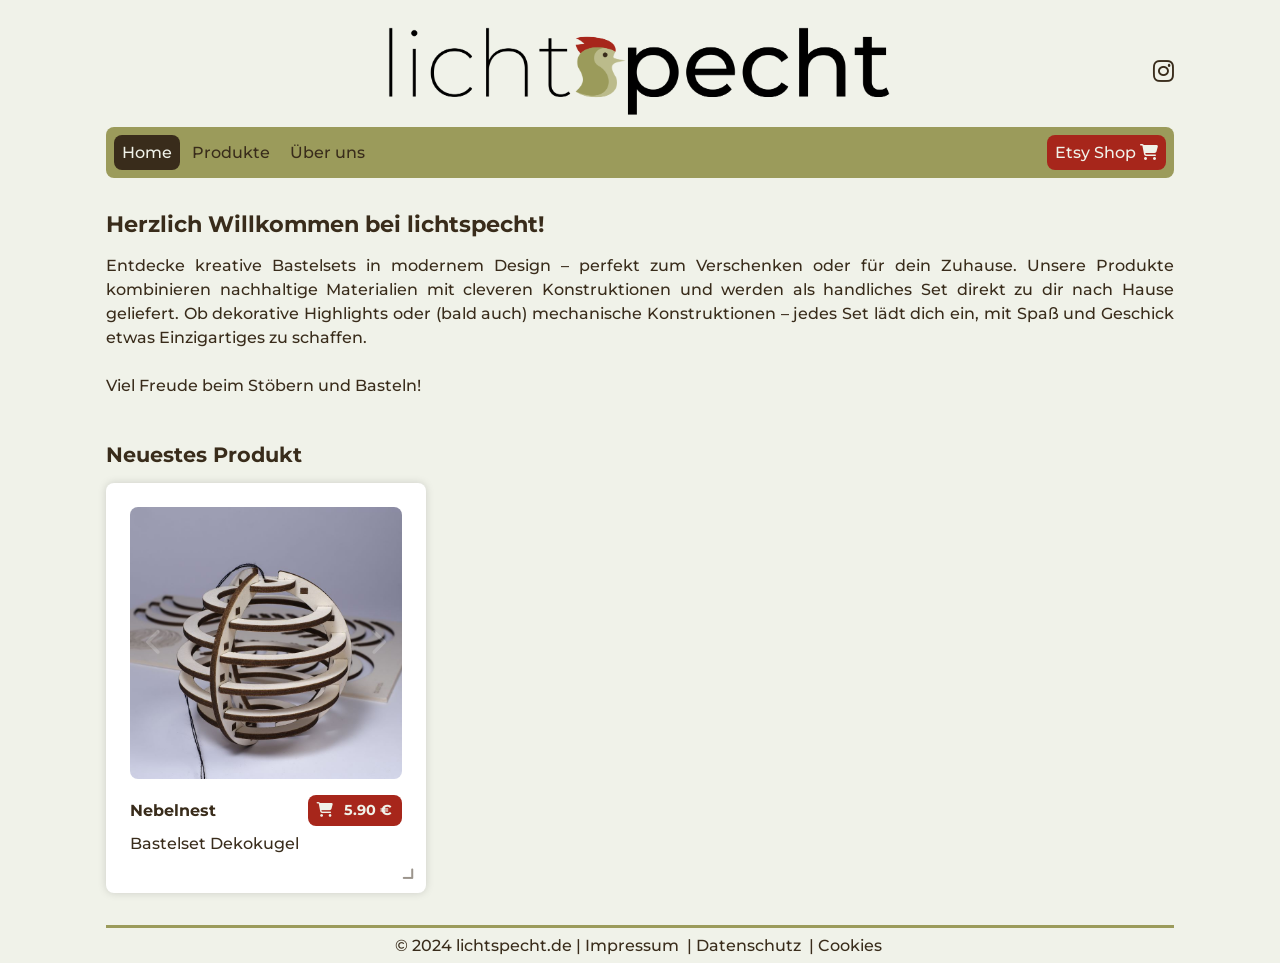
==== commit e70a1d0c: "Startseite überarbeitet" ====
--- a/index.html
+++ b/index.html
@@ -9,7 +9,6 @@
 	<link rel="stylesheet" href="styles.css">
 	<script src="scripts.js" defer></script>
 	<script src="products/products.js" defer></script>
-	<!-- <link rel="stylesheet" href="https://cdnjs.cloudflare.com/ajax/libs/font-awesome/6.0.0-beta3/css/all.min.css"> -->
 	<link href="assets/fontawesome/css/fontawesome.min.css" rel="stylesheet" />
 	<link href="assets/fontawesome/css/regular.min.css" rel="stylesheet" />
 	<link href="assets/fontawesome/css/solid.min.css" rel="stylesheet" />
@@ -57,9 +56,10 @@
 		<section id="home" class="tab-content active">
 			<h1>Herzlich Willkommen bei lichtspecht!</h1>
 			<p>
-				Hier findest du schöne Produkte in modernem Design zum Verschenken oder für die eigenen vier Wände.
-				Sie landen als Bastelset direkt in deinem Briefkasten und müssen nur noch mit etwas Geschick zusammengesteckt werden.
-				<br>Viel Spaß beim Stöbern!</p>
+				Entdecke kreative Bastelsets in modernem Design – perfekt zum Verschenken oder für dein Zuhause. Unsere Produkte kombinieren nachhaltige Materialien mit cleveren Konstruktionen und werden als handliches Set direkt zu dir nach Hause geliefert.
+				Ob dekorative Highlights oder (bald auch) mechanische Konstruktionen – jedes Set lädt dich ein, mit Spaß und Geschick etwas Einzigartiges zu schaffen.
+				<br><br>Viel Freude beim Stöbern und Basteln!
+			</p>
 
 			<article>
 				<h2>Neuestes Produkt</h2>
@@ -169,21 +169,20 @@
 			<article class="info">
 				<h1>Licht trifft Papier, Pappe und Holz</h1>
 				<p>
-					Wir kommen aus dem schönen Dresden und fertigen Bastelsets für Dekoration, Puzzle und mechanische Konstruktionen.
-					Hierzu werden Papier, Pappe und Holz mit Hilfe eines Lasercutters passgenau zugeschnitten. So können wir exakt arbeiten und hohe Qualität gewährleisten.
-					Wir sind aktuell im Aufbau und haben viele Ideen, die wir in nächster Zeit realisieren und veröffentlichen wollen.
-					Schaut also gerne bald wieder vorbei und freut euch auf viele schöne Produkte zum Basteln und Verschenken!
-					<br>Besucht uns auch auf <a href="https://www.instagram.com/lichtspecht/" target="_blank">Instagram</a> und teilt euer Lieblingsprodukt!
+					Wir sind ein junges Unternehmen aus dem wunderschönen Dresden und begeistern uns für kreative Bastelsets!
+					Unsere Sets verbinden Dekoration, Puzzle-Spaß und mechanische Konstruktionen auf einzigartige Weise. Mit präzisem Lasercutting verarbeiten wir hochwertige Materialien wie Papier, Pappe und Holz. So entstehen Produkte, die durch ihre Passgenauigkeit und Qualität überzeugen.
+					Wir stecken voller Ideen und arbeiten daran, schon bald viele neue Projekte und Produkte mit euch zu teilen. Es lohnt sich also, regelmäßig vorbeizuschauen – ob zum Basteln, Selbermachen oder Verschenken, bei uns findet ihr garantiert etwas Schönes.
+					Folgt uns auf <a href="https://www.instagram.com/lichtspecht/" target="_blank">Instagram</a>, entdeckt spannende Neuheiten und teilt euer Lieblingsprodukt!
 				</p>
 			</article>
 
 			<article class="info">
 				<h1>Versand</h1>
 				<p>
-					Der Versand erfolgt innerhalb von 2-3 Werktagen und beträgt 1,95 € pro Bestellung.
-					Das Produkt kommt als Bastelset <nobr>(~ A5-Format)</nobr> und muss nur noch aus der Form gedrückt und zusammengsteckt werden.
-					Details findest du auf den entsprechenden Produktseiten unseres <a class="shop" href="https://www.etsy.com/de/shop/lichtspecht" target="_blank">Etsy-Shops</a>.
-					Eine Bestellung per <a href="mailto:info@lichtspecht.de">E-Mail</a> sowie Abholung der Bestellung ist auf Anfrage ebenfalls möglich.
+					Der Versand erfolgt schnell und zuverlässig innerhalb von 1–2 Werktagen. Die Versandkosten betragen 1,95 € pro Bestellung.
+					Unsere Produkte werden als handliche Bastelsets (ca. A5-Format) geliefert. Die Einzelteile sind präzise vorgeschnitten und lassen sich ganz einfach aus der Form drücken und zusammenstecken.
+					Weitere Informationen findest du auf den Produktseiten unseres <a class="shop" href="https://www.etsy.com/de/shop/lichtspecht" target="_blank">Etsy-Shops</a>.
+					Auf Wunsch bieten wir auch die Möglichkeit, Bestellungen per <a href="mailto:info@lichtspecht.de">E-Mail</a> aufzugeben oder vor Ort abzuholen – sprich uns dafür einfach an!
 				</p>
 			</article>
 
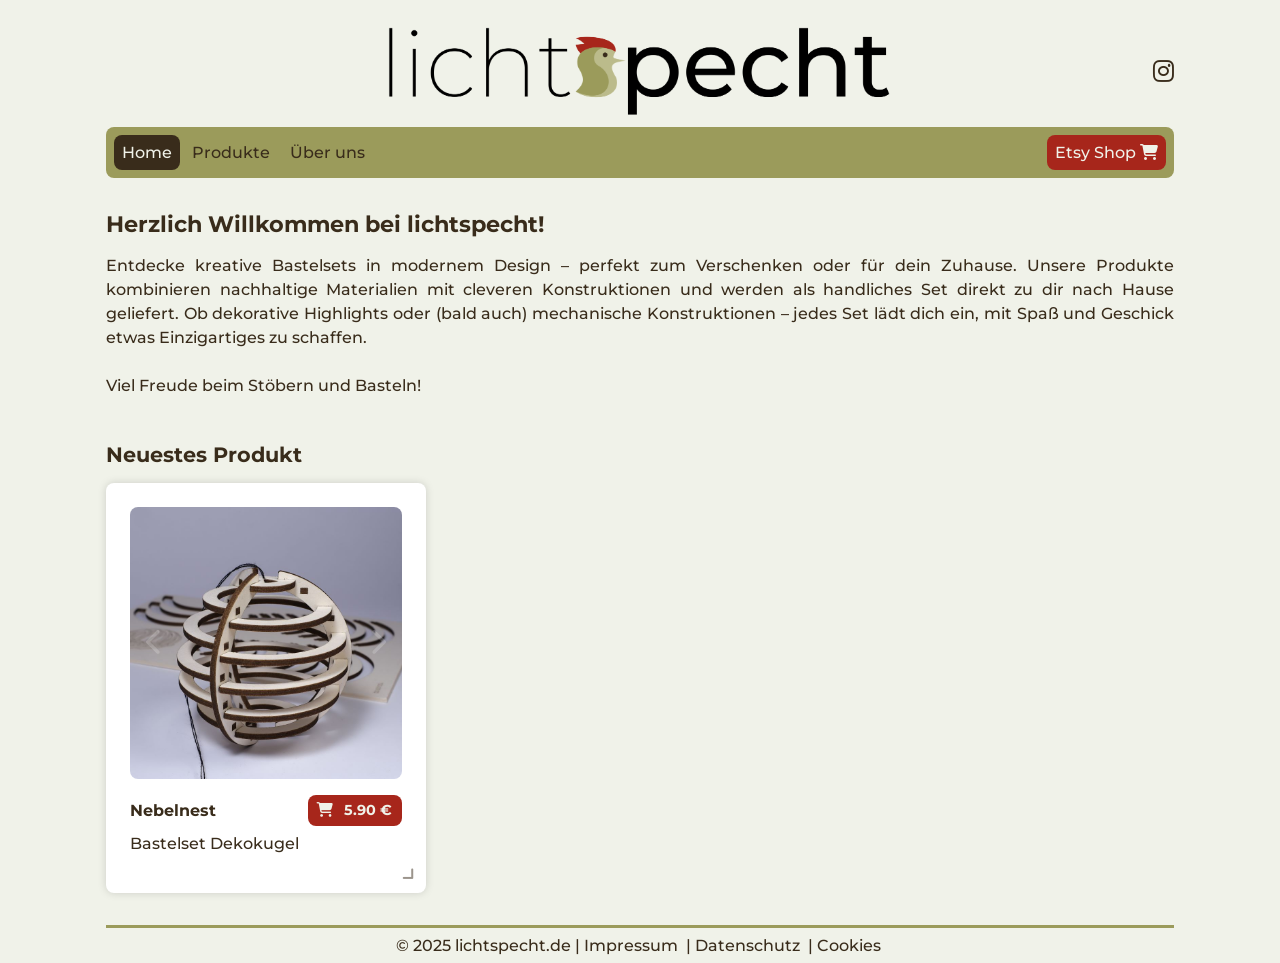
==== commit ca554c59: "Update address, date" ====
--- a/index.html
+++ b/index.html
@@ -195,8 +195,8 @@
 				<p>
 					lichtspecht
 					<br>Jakob Forstmann
-					<br>Bautzner Str. 4
-					<br>01099 Dresden
+					<br>Altpieschen 6f
+					<br>01127 Dresden
 					<br>
 					<br>E-Mail: <a href="mailto:info@lichtspecht.de">info@lichtspecht.de</a>
 				</p>
@@ -221,8 +221,8 @@
 				<p>
 					lichtspecht
 					<br>Jakob Forstmann
-					<br>Bautzner Str. 4
-					<br>01099 Dresden
+					<br>Altpieschen 6f
+					<br>01127 Dresden
 					<br>E-Mail: <a href="mailto:info@lichtspecht.de">info@lichtspecht.de</a>
 				</p>
 
@@ -281,11 +281,11 @@
 	</main>
 
 	<footer>
-		<div>&copy; 2024 lichtspecht.de</div>
+		<div>&copy; 2025 lichtspecht.de</div>
 		<a href="#" class="footer-link" data-tab="impressum">Impressum</a>
 		<a href="#" class="footer-link" data-tab="datenschutz"> Datenschutz</a>
 		<a href="#" class="footer-link" data-tab="cookies">Cookies</a>
 	</footer>
 </body>
 
-</html>+</html>
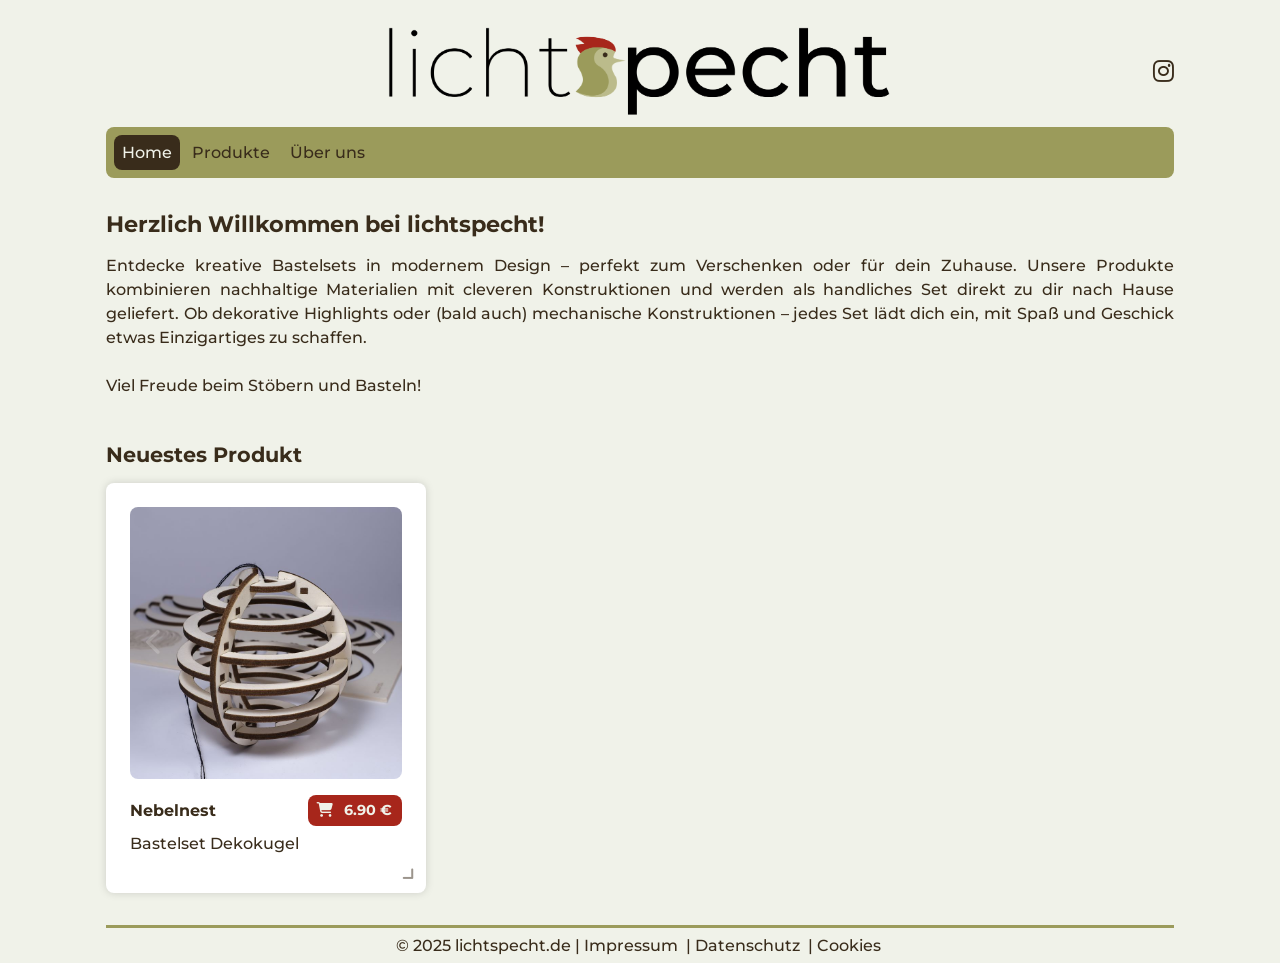
==== commit 4506c9dc: "Remove etsyshop" ====
--- a/index.html
+++ b/index.html
@@ -43,10 +43,10 @@
 			<a class="tab active" data-tab="home">Home</a>
 			<a class="tab" data-tab="products">Produkte</a>
 			<a class="tab" data-tab="about">Über uns</a>
-			<a class="shop" href="https://www.etsy.com/de/shop/lichtspecht" target="_blank">
+			<!-- <a class="shop" href="https://www.etsy.com/de/shop/lichtspecht" target="_blank">
 				<span>Etsy Shop</span>
 				<i class="fa-solid fa-cart-shopping"></i>
-			</a>
+			</a> -->
 		</nav>
 
 	</header>
@@ -76,9 +76,10 @@
 					</div>
 					<div class="line">
 						<div class="title">Nebelnest</div>
-						<a class="shop" href="https://www.etsy.com/de/listing/1812149072/bastelset-weihnachstbaumkugel-nebelnest" target="_blank">
+						<!-- <a class="shop" href="https://www.etsy.com/de/listing/1812149072/bastelset-weihnachstbaumkugel-nebelnest" target="_blank"> -->
+						<a class="shop" href="mailto:info@lichtspecht.de?subject=Bestellung&body=Hallo%20lichtspecht,%0D%0A%0D%0Aich%20möchte%20folgende%20Bestellung%20aufgeben:%0D%0A%0D%0ANebelnest%20(6,90%20€):%20ANZAHL%0D%0AFeenfächer%20(10,90%20€):%20ANZAHL%0D%0A%0D%0A[%20%20%20]%20Die%20Ware%20soll%20geliefert%20werden%20an:%0D%0ANAME,%20ADRESSE%0D%0A%0D%0A[%20%20%20]%20Ich%20hole%20die%20Ware%20in%20%22Altpieschen%206f,%2001127%20Dresden%22%20selbst%20ab.%0D%0A%0D%0AIch%20möchte%20bezahlen%20mit:%0D%0A[%20%20%20]%20Überweisung%0D%0A[%20%20%20]%20Paypal%0D%0A[%20%20%20]%20Bar%20bei%20Abholung%0D%0A%0D%0AViele%20Grüße%0D%0ANAME" target="_blank">
 							<i class="fa-solid fa-cart-shopping"></i>
-							<div class="price">5.90 €</div>
+							<div class="price">6.90 €</div>
 						</a>
 					</div>
 					<div class="text">Bastelset Dekokugel</div>
@@ -113,9 +114,10 @@
 					</div>
 					<div class="line">
 						<div class="title">Nebelnest</div>
-						<a class="shop" href="https://www.etsy.com/de/listing/1812149072/bastelset-weihnachstbaumkugel-nebelnest" target="_blank">
+						<!-- <a class="shop" href="https://www.etsy.com/de/listing/1812149072/bastelset-weihnachstbaumkugel-nebelnest" target="_blank"> -->
+						<a class="shop" href="mailto:info@lichtspecht.de?subject=Bestellung&body=Hallo%20lichtspecht,%0D%0A%0D%0Aich%20möchte%20folgende%20Bestellung%20aufgeben:%0D%0A%0D%0ANebelnest%20(6,90%20€):%20ANZAHL%0D%0AFeenfächer%20(10,90%20€):%20ANZAHL%0D%0A%0D%0A[%20%20%20]%20Die%20Ware%20soll%20geliefert%20werden%20an:%0D%0ANAME,%20ADRESSE%0D%0A%0D%0A[%20%20%20]%20Ich%20hole%20die%20Ware%20in%20%22Altpieschen%206f,%2001127%20Dresden%22%20selbst%20ab.%0D%0A%0D%0AIch%20möchte%20bezahlen%20mit:%0D%0A[%20%20%20]%20Überweisung%0D%0A[%20%20%20]%20Paypal%0D%0A[%20%20%20]%20Bar%20bei%20Abholung%0D%0A%0D%0AViele%20Grüße%0D%0ANAME" target="_blank">
 							<i class="fa-solid fa-cart-shopping"></i>
-							<div class="price">5.90 €</div>
+							<div class="price">6.90 €</div>
 						</a>
 					</div>
 					<div class="text">Bastelset Dekokugel</div>
@@ -145,9 +147,10 @@
 					</div>
 					<div class="line">
 						<div class="title">Feenfächer</div>
-						<a class="shop" href="https://www.etsy.com/de/listing/1810977233/bastelset-fur-drei-weihnachtsbaumkugeln" target="_blank">
+						<!-- <a class="shop" href="https://www.etsy.com/de/listing/1810977233/bastelset-fur-drei-weihnachtsbaumkugeln" target="_blank"> -->
+						<a class="shop" href="mailto:info@lichtspecht.de?subject=Bestellung&body=Hallo%20lichtspecht,%0D%0A%0D%0Aich%20möchte%20folgende%20Bestellung%20aufgeben:%0D%0A%0D%0ANebelnest%20(6,90%20€):%20ANZAHL%0D%0AFeenfächer%20(10,90%20€):%20ANZAHL%0D%0A%0D%0A[%20%20%20]%20Die%20Ware%20soll%20geliefert%20werden%20an:%0D%0ANAME,%20ADRESSE%0D%0A%0D%0A[%20%20%20]%20Ich%20hole%20die%20Ware%20in%20%22Altpieschen%206f,%2001127%20Dresden%22%20selbst%20ab.%0D%0A%0D%0AIch%20möchte%20bezahlen%20mit:%0D%0A[%20%20%20]%20Überweisung%0D%0A[%20%20%20]%20Paypal%0D%0A[%20%20%20]%20Bar%20bei%20Abholung%0D%0A%0D%0AViele%20Grüße%0D%0ANAME" target="_blank">
 							<i class="fa-solid fa-cart-shopping"></i>
-							<div class="price">9.90 €</div>
+							<div class="price">10.90 €</div>
 						</a>
 					</div>
 					<div class="text">Bastelset für drei Dekokugeln</div>
@@ -179,10 +182,11 @@
 			<article class="info">
 				<h1>Versand</h1>
 				<p>
-					Der Versand erfolgt schnell und zuverlässig innerhalb von 1–2 Werktagen. Die Versandkosten betragen 1,95 € pro Bestellung.
+					Der Versand erfolgt schnell und zuverlässig innerhalb von 1–2 Werktagen. Die Versandkosten betragen 2,70 € pro Bestellung.
 					Unsere Produkte werden als handliche Bastelsets (ca. A5-Format) geliefert. Die Einzelteile sind präzise vorgeschnitten und lassen sich ganz einfach aus der Form drücken und zusammenstecken.
-					Weitere Informationen findest du auf den Produktseiten unseres <a class="shop" href="https://www.etsy.com/de/shop/lichtspecht" target="_blank">Etsy-Shops</a>.
-					Auf Wunsch bieten wir auch die Möglichkeit, Bestellungen per <a href="mailto:info@lichtspecht.de">E-Mail</a> aufzugeben oder vor Ort abzuholen – sprich uns dafür einfach an!
+					<!-- Weitere Informationen findest du auf den Produktseiten unseres <a class="shop" href="https://www.etsy.com/de/shop/lichtspecht" target="_blank">Etsy-Shops</a>. -->
+					<!-- Auf Wunsch bieten wir auch die Möglichkeit, Bestellungen per <a href="mailto:info@lichtspecht.de">E-Mail</a> aufzugeben oder vor Ort abzuholen – sprich uns dafür einfach an! -->
+					Aktuell sind nur Bestellungen per <a class="shop" href="mailto:info@lichtspecht.de?subject=Bestellung&body=Hallo%20lichtspecht,%0D%0A%0D%0Aich%20möchte%20folgende%20Bestellung%20aufgeben:%0D%0A%0D%0ANebelnest%20(6,90%20€):%20ANZAHL%0D%0AFeenfächer%20(10,90%20€):%20ANZAHL%0D%0A%0D%0A[%20%20%20]%20Die%20Ware%20soll%20geliefert%20werden%20an:%0D%0ANAME,%20ADRESSE%0D%0A%0D%0A[%20%20%20]%20Ich%20hole%20die%20Ware%20in%20%22Altpieschen%206f,%2001127%20Dresden%22%20selbst%20ab.%0D%0A%0D%0AIch%20möchte%20bezahlen%20mit:%0D%0A[%20%20%20]%20Überweisung%0D%0A[%20%20%20]%20Paypal%0D%0A[%20%20%20]%20Bar%20bei%20Abholung%0D%0A%0D%0AViele%20Grüße%0D%0ANAME" >E-Mail</a> möglich – sprich uns dafür einfach an!
 				</p>
 			</article>
 
@@ -259,9 +263,9 @@
 				<p>Meta Platforms Ireland Limited, 4 Grand Canal Square, Dublin 2, Irland.</p>
 				<p>Datenschutzerklärung: <a href="https://help.instagram.com/519522125107875" target="_blank" rel="noopener nofollow">https://help.instagram.com/519522125107875</a></p>
 
-				<h4>Etsy</h4>
+				<!-- <h4>Etsy</h4>
 				<p>Etsy Ireland UC, 5th Floor, One Le Pole Square, Ship Street Great, Dublin 8,	Irland.</p>
-				<p>Datenschutzerklärung: <a href="https://www.etsy.com/de/legal/privacy/" target="_blank" rel="noopener nofollow">https://www.etsy.com/de/legal/privacy/</a></p>
+				<p>Datenschutzerklärung: <a href="https://www.etsy.com/de/legal/privacy/" target="_blank" rel="noopener nofollow">https://www.etsy.com/de/legal/privacy/</a></p> -->
 				
 				<br><br>
 				<p>- <a href="https://www.generator-datenschutzerklärung.de" target="_blank" rel="noopener">Muster-Datenschutzerklärung</a> der <a href="https://www.bewertung-löschen24.de" rel="nofollow noopener" target="_blank">Anwaltskanzlei Weiß &amp; Partner</a> -</p>
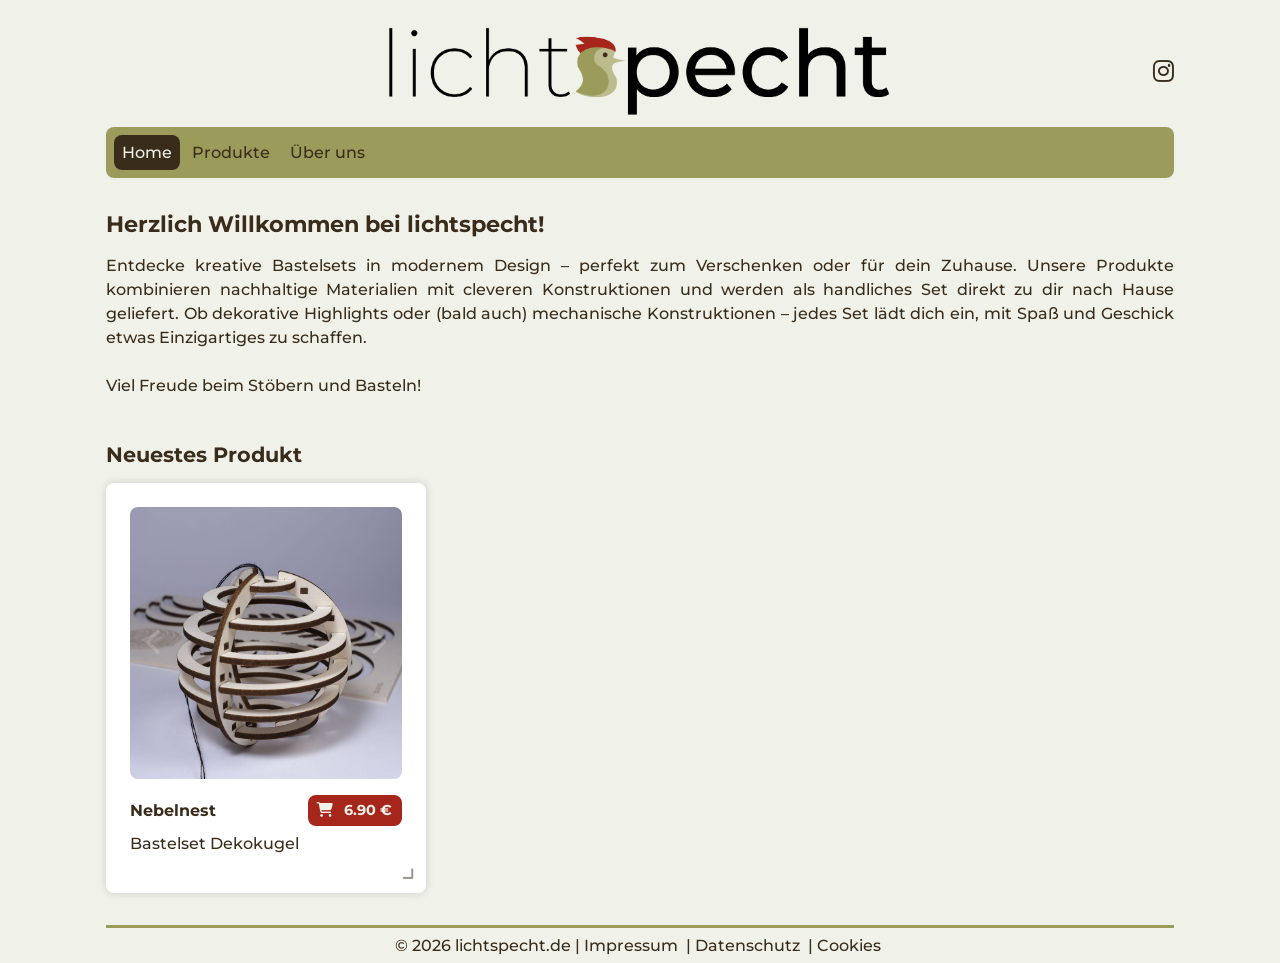
==== commit 695e8a65: "Edit date" ====
--- a/index.html
+++ b/index.html
@@ -285,7 +285,7 @@
 	</main>
 
 	<footer>
-		<div>&copy; 2025 lichtspecht.de</div>
+		<div>&copy; 2026 lichtspecht.de</div>
 		<a href="#" class="footer-link" data-tab="impressum">Impressum</a>
 		<a href="#" class="footer-link" data-tab="datenschutz"> Datenschutz</a>
 		<a href="#" class="footer-link" data-tab="cookies">Cookies</a>
--- a/styles.css
+++ b/styles.css
@@ -238,7 +238,7 @@
 	display: flex;
 	gap: 20px;
 	flex-wrap: wrap;
-
+	align-items: flex-start;
 }
 
 .product {
@@ -285,7 +285,7 @@
 .product .images .previous,
 .product .images .next {
 	position: absolute;
-	width: 50%;
+	width: 20%;
 	top: 0;
 	bottom: 0;
 	z-index: 10;
